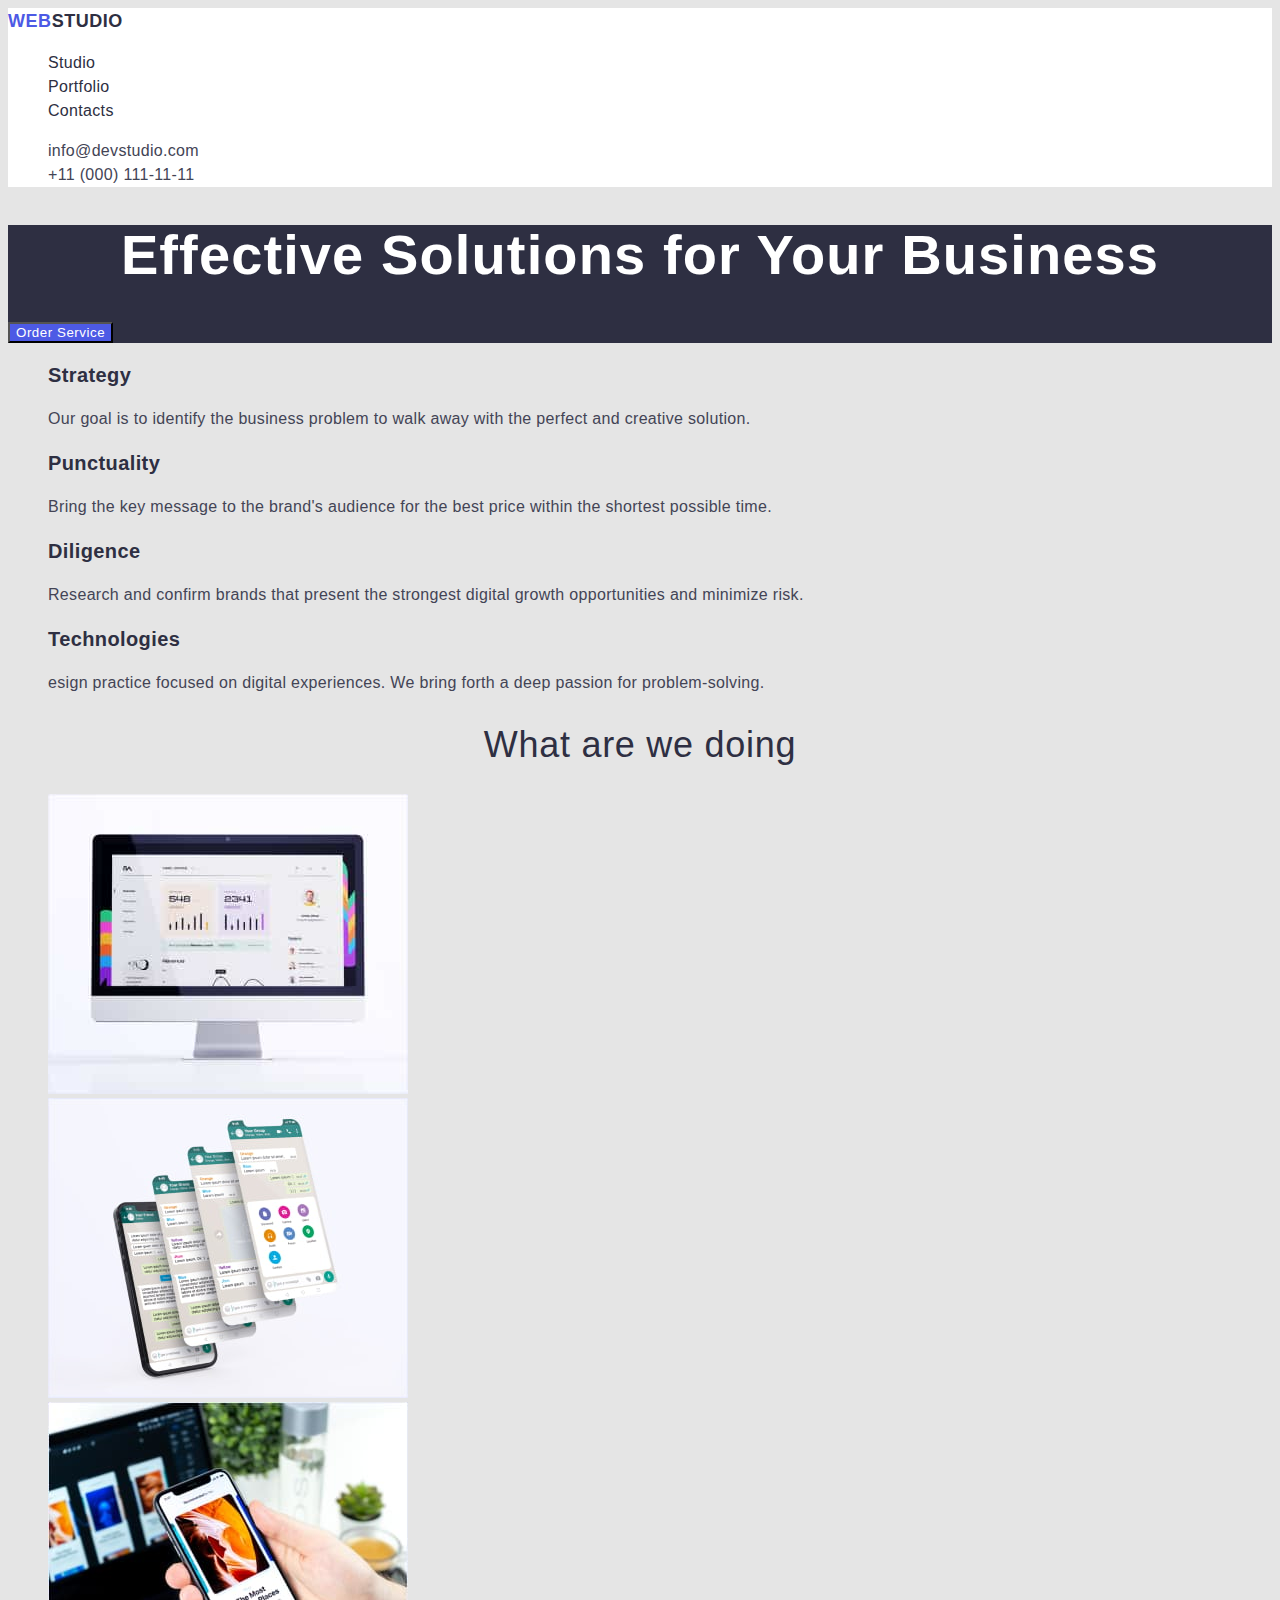
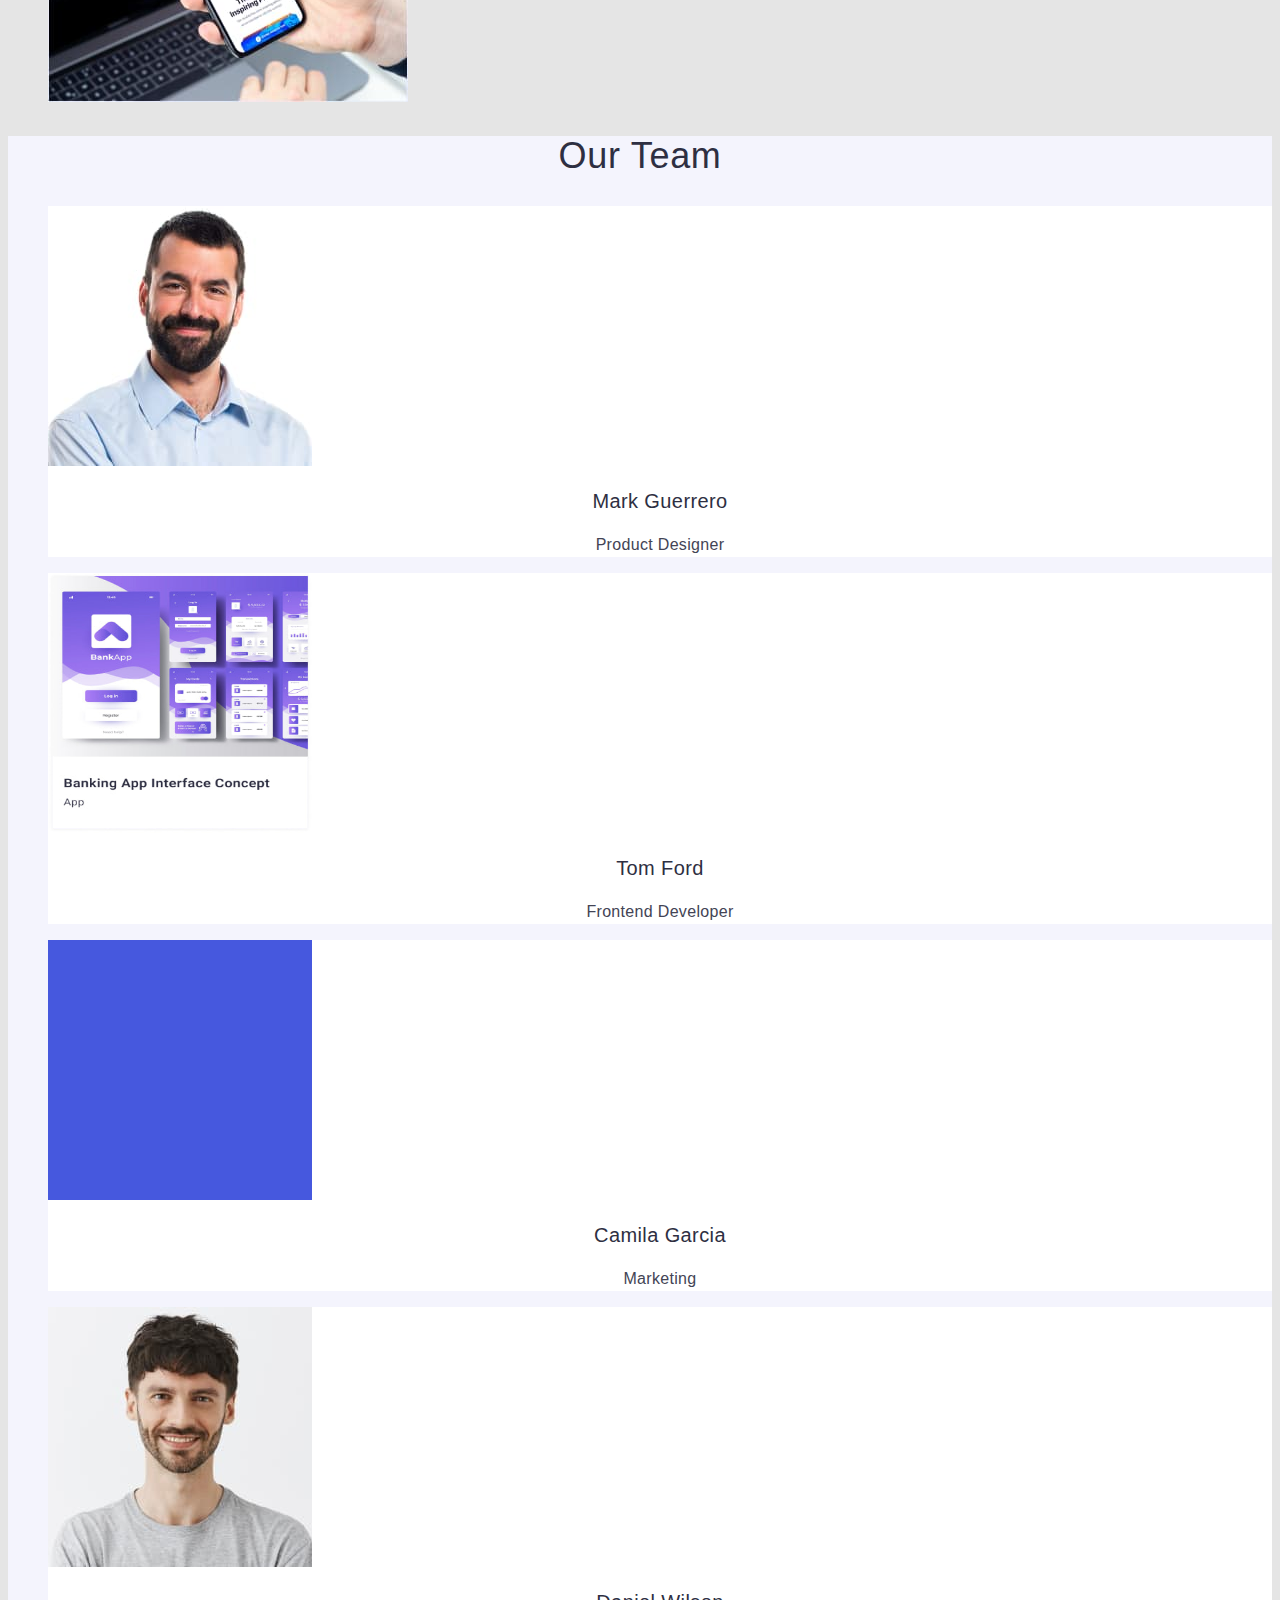
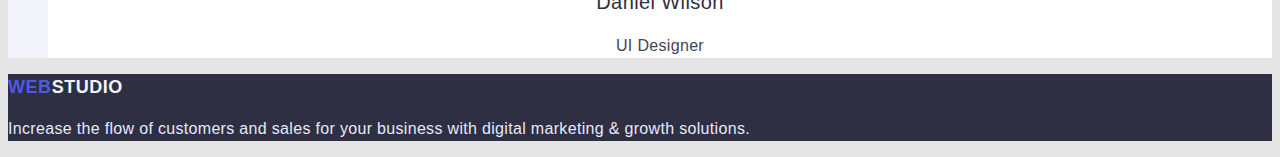
==== index.html @ fe62bb3b "index + css +smg" ====
<!DOCTYPE html>
<html lang="en">
  <head>
    <meta charset="UTF-8" />
    <meta http-equiv="X-UA-Compatible" content="IE=edge" />
    <meta name="viewport" content="width=device-width, initial-scale=1.0" />
    <title>WebStudio</title>
    <link rel="stylesheet" href="./css/styles.css" />
    <link rel="preconnect" href="https://fonts.googleapis.com" />
    <link rel="preconnect" href="https://fonts.gstatic.com" crossorigin />
    <link
      href="https: //fonts.googleapis.com/css2? family= Raleway:ital,wght@1,700 & display=swap"
      rel="stylesheet"/>
    <link rel="preconnect" href="https://fonts.googleapis.com" />
    <link rel="preconnect" href="https://fonts.gstatic.com" crossorigin />
    <link
      href="https: //fonts.googleapis.com/css2? родина= Roboto:wght@400;500;700;900 & display=swap"
      rel="stylesheet"/>
  </head>
  <body>
    <header class="header">
      <a href="./index.html" class="logo"><span class="web">Web</span>Studio</a>
      <nav class="nav">
        <ul>
          <li><a href="./index.html" class="nav-link">Studio</a></li>
          <li><a href="" class="nav-link">Portfolio</a></li>
          <li><a href="" class="nav-link">Contacts</a></li>
        </ul>
      </nav>
      <ul class="contacts">
        <li><a href="mailto:info@devstudio.com" class="contacts-link">info@devstudio.com</a></li>
        <li><a href="tel:+110001111111" class="contacts-link">+11 (000) 111-11-11</a></li>
      </ul>
    </header>
    <main>
      <section class="page">
        <h1 class="page-title">Effective Solutions for Your Business</h1>
        <button type="button" class="page-button">Order Service</button>
      </section>
      <sectionc class="advantages">
        <h2 hidden ></h2>
        <ul>
          <li>
            <h3 class="advantages-title">Strategy</h3>
            <p class="advantages-text">
              Our goal is to identify the business problem to walk away with the
              perfect and creative solution.
            </p>
          </li>
          <li>
            <h3 class="advantages-title">Punctuality</h3>
            <p class="advantages-text">
              Bring the key message to the brand's audience for the best price
              within the shortest possible time.
            </p>
          </li>
          <li>
            <h3 class="advantages-title">Diligence</h3>
            <p class="advantages-text">
              Research and confirm brands that present the strongest digital
              growth opportunities and minimize risk.
            </p>
          </li>
          <li>
            <h3 class="advantages-title">Technologies</h3>
            <p class="advantages-text">
              esign practice focused on digital experiences. We bring forth a
              deep passion for problem-solving.
            </p>
          </li>
        </ul>
      </section>
      <section>
        <h2 class="title">What are we doing</h2>
        <ul>
          <li>
            <img
              src="./img/rectangle71.jpg"
              alt="computer"
              width="360"
              height="300"
            />
          </li>
          <li>
            <img
              src="./img/rectangle71-1.jpg"
              alt="progran in phone"
              width="360"
              height="300"
            />
          </li>
          <li>
            <img
              src="./img/rectangle71-2.jpg"
              alt="phone"
              width="360"
              height="300"
            />
          </li>
        </ul>
      </section>
      <section class="team">
        <h2 class="team-title">Our Team</h2>
        <ul>
          <li class="team-item">
            <img
              src="./img/img.jpg"
              alt="Mark Guerrero"
              width="264"
              height="260"
            />
            <h3 class="team-name">Mark Guerrero</h3>
            <p class="portfolio-name">Product Designer</p>
          </li>
          <li class="team-item">
            <img
              src="./img/img1.jpg"
              alt="Frontend Developer"
              width="264"
              height="260"
            />
            <h3 class="team-name">Tom Ford</h3>
            <p class="portfolio-name">Frontend Developer</p>
          </li>
          <li class="team-item">
            <img
              src="./img/img2.jpg"
              alt="Camila Garcia"
              width="264"
              height="260"
            />
            <h3 class="team-name">Camila Garcia</h3>
            <p class="portfolio-name">Marketing</p>
          </li>
          <li class="team-item">
            <img
              src="./img/img3.jpg"
              alt="Daniel Wilson"
              width="264"
              height="260"
            />
            <h3 class="team-name">Daniel Wilson</h3>
            <p class="portfolio-name">UI Designer</p>
          </li>
        </ul>
      </section>
    </main>
    <footer class="footer">
      <a href="./index.html" class="logo-footer"><span class="web-footer">Web</span>Studio</a>
      <p class="footer-text">
        Increase the flow of customers and sales for your business with digital
        marketing & growth solutions.
      </p>
    </footer>
  </body>
</html>
---- css/styles.css ----
* {
  list-style: none;
  text-decoration: none;
}

:root {
  --primary-text-color: #434455;
  --contacts-text-color: #434455;
  --title--text-color: #2e2f42;
  --nav-text-color: #2e2f42;
  --logo-color: #2e2f42;
  --accent: #4d5ae5;
  --header-text-color: #fff;
  --primary-background-color: #e5e5e5;
  --team-background-color: #f4f4fd;
  --page-background-color: #2e2f42;
  --header-background-color: #fff;

  --primary-font-family: "Roboto", sans-serif;
  --primary-logo-font-family: "Raleway", sans-serif;
  --primary-font-size: 16px;
  --primary-line-height: 1.5;
  --primary-font-weight: 400;
  --primary-letter-spacing: 0.02em;
  --secondary-font-size: 20px;
  --secondary-line-height: 1.2;
  --secondary-font-weight: 500;
  --h1-font-size: 56px;
  --h1-font-weight: 800;
  --h1-line-height: 1.07;
  --h1-letter-spacing: 0.02em;
  --logo-font-size: 18px;
  --logo-font-weight: 800;
}

body {
  background-color: var(--primary-background-color);
}

/* HEADER */

.header {
  background-color: var(--header-background-color);
  /* width: 1440px;
 height: 72px; */
}

/* logo */

.logo{
  color: var(--logo-color);

  font-family: var(--primary-logo-font-family);
  font-weight: var(--logo-font-weight);
  font-size: var(--logo-font-size);
  line-height: var(--primary-line-height);
  display: flex;
  align-items: center;
  letter-spacing: 0.03em;
  text-transform: uppercase;
}

.web {
  color: var(--accent);
}

.logo:hover,
.logo:focus,
.nav-link:hover,
.nav-link:focus,
.contacts-link:hover,
.contacts-link:focus {
  color: var(--accent);
}

.logo:hover,
.logo:focus,
.nav-link:hover,
.nav-link:focus,
.contacts-link:hover,
.contacts-link:focus {
  background-color: var(--accent);
}
/* nav */

.nav .nav-link,
.nav-link:hover,
.nav-link:focus {
  color: var(--nav-text-color);

  font-family: var(--primary-font-family);
  font-weight: var(--secondary-font-weight);
  font-size: var(--primary-font-size);
  line-height: var(--primary-line-height);
  letter-spacing: var(--primary-letter-spacing);
}

/* contacts */

.contacts .contacts-link,
.contacts-link:hover,
.contacts-link:focus {
  color: var(--contacts-text-color);

  font-family: var(--primary-font-family);
  font-weight: var(--primary-font-weight);
  font-size: var(--primary-font-size);
  line-height: var(--primary-line-height);
  letter-spacing: var(--primary-letter-spacing);
}

/* MAIN */

/* page */

.page {
  background-color: var(--page-background-color);
}

.page-title {
  color: var(--header-text-color);
  font-family: var(--primary-font-family);
  font-weight: var(--h1-font-weight);
  font-size: var(--h1-font-size);
  line-height: var(--h1-line-height);
  letter-spacing: var(--h1-letter-spacing);
  text-align: center;
}

/* button */

.page-button {
  background-color: var(--accent);
  color: #fff;

  font-family: var(--primary-font-family);
  font-weight: var(--secondary-font-weight);
  display: flex;
  align-items: center;
  letter-spacing: 0.04em;
  cursor: pointer;
}

.page-button:hover,
.page-button:focus {
  background-color: #404bbf;
}

/* advantages */

.advantages-title {
  color: var(--title--text-color);

  font-family: var(--primary-font-family);
  font-weight: 600;
  font-size: var(--secondary-font-size);
  line-height: var(--secondary-line-height);
  letter-spacing: var(--primary-letter-spacing);
}

.advantages-text {
  color: var(--primary-text-color);

  font-family: var(--primary-font-family);
  font-weight: var(--primary-font-weight);
  font-size: var(--primary-font-size);
  line-height: var(--primary-line-height);
  letter-spacing: var(--primary-letter-spacing);
}

.title,
.team-title {
  color: var(--title--text-color);

  font-family: var(--primary-font-family);
  font-weight: var(--secondary-font-weight);
  font-size: 36px;
  line-height: 1.1;
  text-align: center;
  letter-spacing: 0.02em;
}

/* team*/

.team{
  background-color: var(--team-background-color);
}

.team-item {
  background-color: #fff;
}

.team-name{
  color: var(--title--text-color);
  

  font-family: var(--primary-font-family);
  font-weight: var(--secondary-font-weight);
  font-size: 20px;
  list-style: 1.2;
  letter-spacing: 0.02em;
  text-align: center;
}

.portfolio-name{
   color: var(--primary-text-color);

  font-family: var(--primary-font-family);
  font-weight: var(--primary-font-weight);
  font-size: var(--primary-font-size);
  line-height: var(--primary-line-height);
  letter-spacing: var(--primary-letter-spacing);
  text-align: center;
}

/* FOOTER */

.footer{
  background-color: var( --page-background-color);
}

.logo-footer,
.logo-footer:hover,
.logo-footer:focus {
  color: #f4f4fd;

  font-family: var(--primary-logo-font-family);
  font-weight: var(--logo-font-weight);
  font-size: var(--logo-font-size);
  line-height: var(--primary-line-height);
  display: flex;
  align-items: center;
  letter-spacing: 0.03em;
  text-transform: uppercase;
}

.web-footer {
  color: var(--accent);
}

.footer-text{
  color: #E7E9FC;

  font-family: var(--primary-font-family);
  font-weight: var(--primary-font-weight);
  font-size: var(--primary-font-size);
  line-height: var(--primary-line-height);
  letter-spacing: var(--primary-letter-spacing);
}
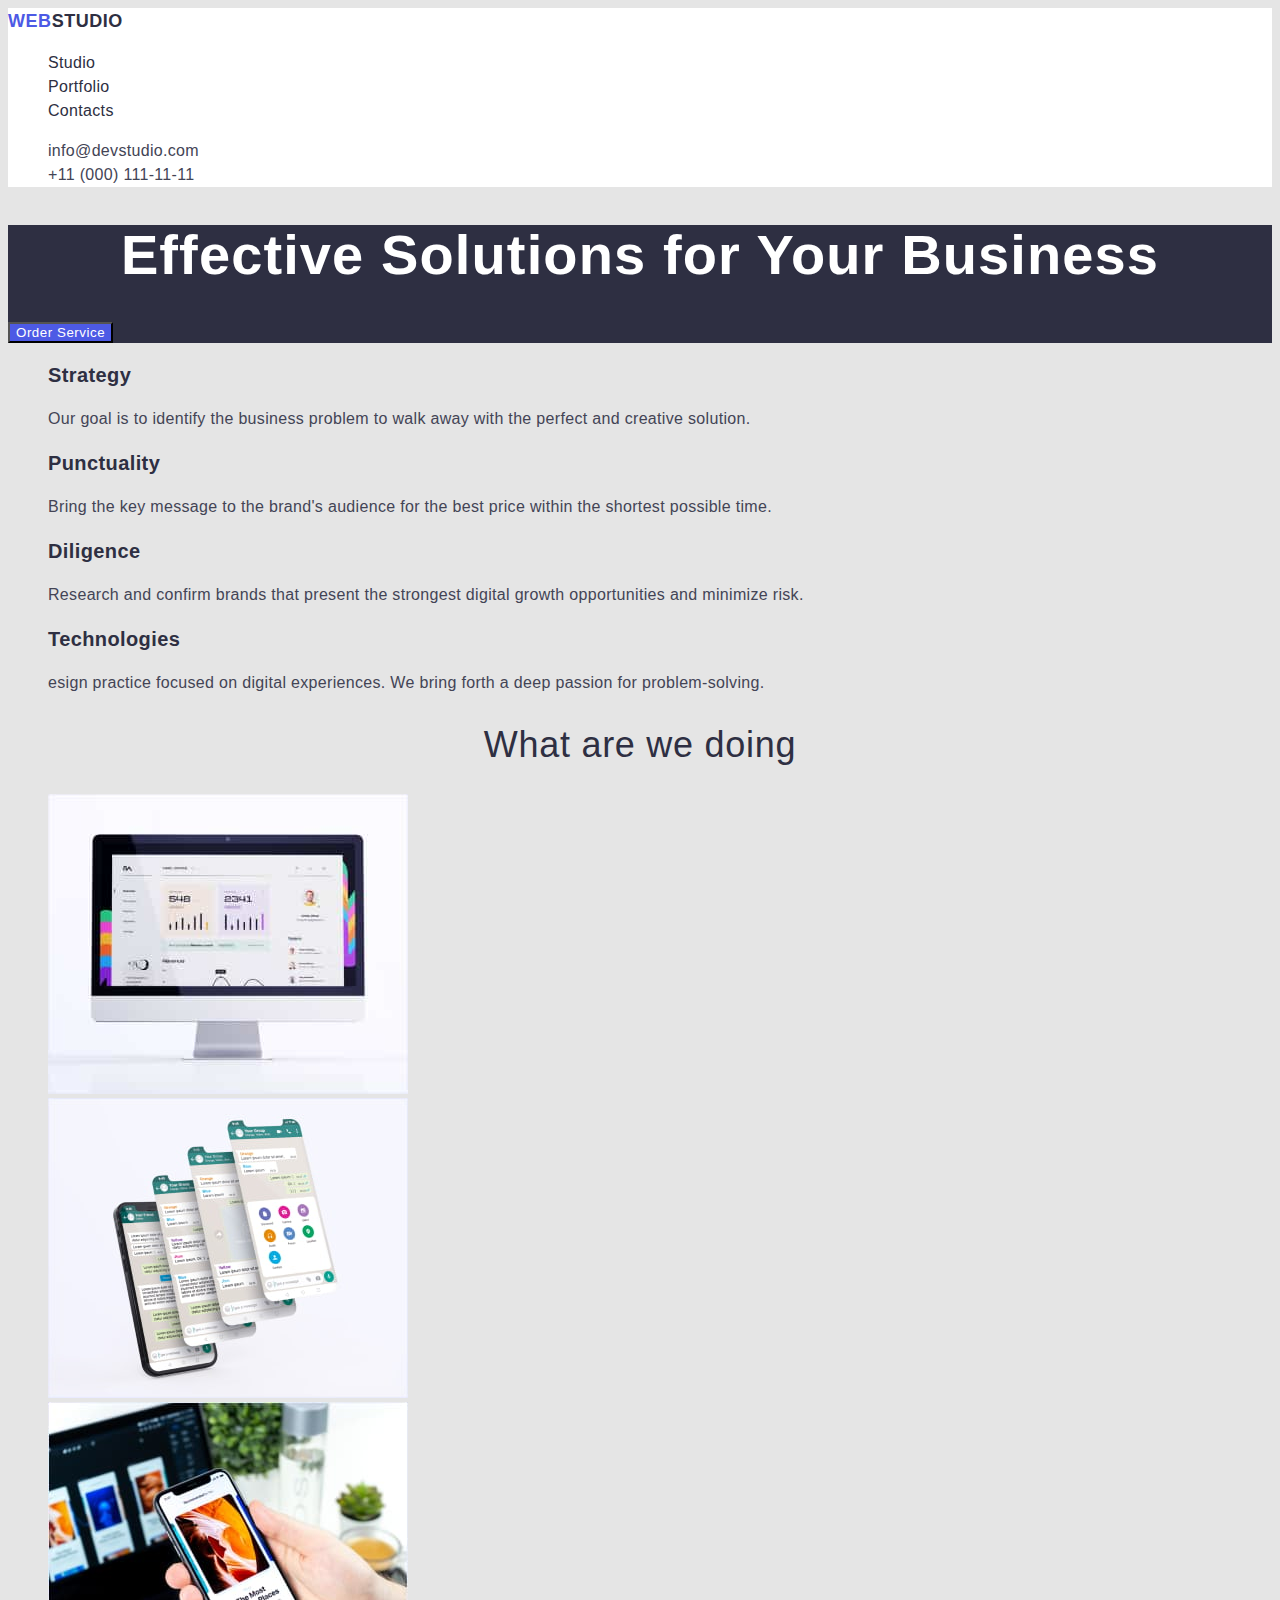
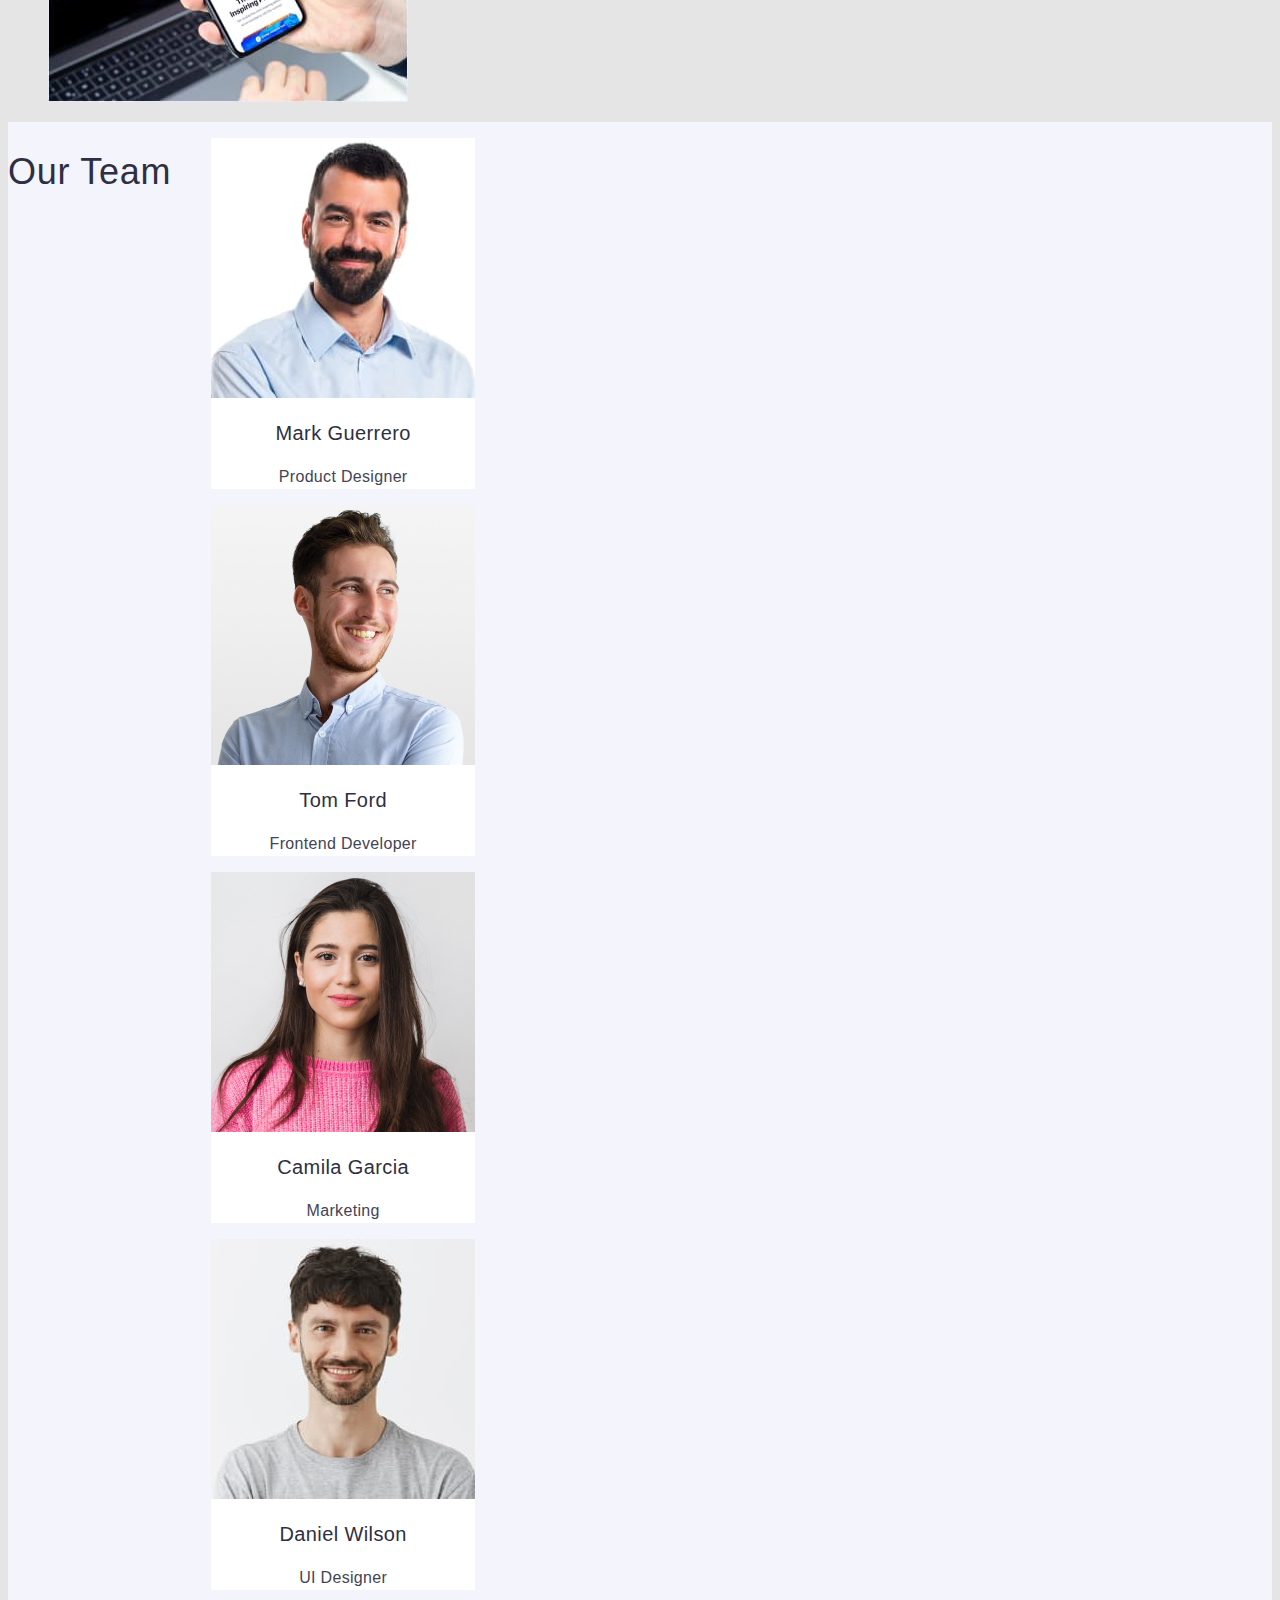
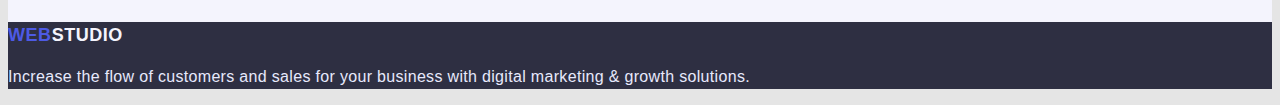
==== commit d84888fc: "appdate" ====
--- a/index.html
+++ b/index.html
@@ -114,7 +114,7 @@
           </li>
           <li class="team-item">
             <img
-              src="./img/img1.jpg"
+              src="./img/img11.png"
               alt="Frontend Developer"
               width="264"
               height="260"
@@ -124,7 +124,7 @@
           </li>
           <li class="team-item">
             <img
-              src="./img/img2.jpg"
+              src="./img/img22.png"
               alt="Camila Garcia"
               width="264"
               height="260"
--- a/css/styles.css
+++ b/css/styles.css
@@ -64,53 +64,43 @@
   color: var(--accent);
 }
 
+/* nav */
+
+.nav .nav-link
+ {
+  color: var(--nav-text-color);
+
+  font-family: var(--primary-font-family);
+  font-weight: var(--secondary-font-weight);
+  font-size: var(--primary-font-size);
+  line-height: var(--primary-line-height);
+  letter-spacing: var(--primary-letter-spacing);
+}
+
+
+/* contacts */
+
+.contacts .contacts-link {
+  color: var(--contacts-text-color);
+
+  font-family: var(--primary-font-family);
+  font-weight: var(--primary-font-weight);
+  font-size: var(--primary-font-size);
+  line-height: var(--primary-line-height);
+  letter-spacing: var(--primary-letter-spacing);
+}
 .logo:hover,
 .logo:focus,
 .nav-link:hover,
 .nav-link:focus,
 .contacts-link:hover,
 .contacts-link:focus {
-  color: var(--accent);
-}
-
-.logo:hover,
-.logo:focus,
-.nav-link:hover,
-.nav-link:focus,
-.contacts-link:hover,
-.contacts-link:focus {
-  background-color: var(--accent);
-}
-/* nav */
-
-.nav .nav-link,
-.nav-link:hover,
-.nav-link:focus {
-  color: var(--nav-text-color);
-
-  font-family: var(--primary-font-family);
-  font-weight: var(--secondary-font-weight);
-  font-size: var(--primary-font-size);
-  line-height: var(--primary-line-height);
-  letter-spacing: var(--primary-letter-spacing);
-}
-
-/* contacts */
-
-.contacts .contacts-link,
-.contacts-link:hover,
-.contacts-link:focus {
-  color: var(--contacts-text-color);
-
-  font-family: var(--primary-font-family);
-  font-weight: var(--primary-font-weight);
-  font-size: var(--primary-font-size);
-  line-height: var(--primary-line-height);
-  letter-spacing: var(--primary-letter-spacing);
-}
-
+ color: var(--accent);
+}
 /* MAIN */
-
+ul{
+  margin-left: 0px;
+}
 /* page */
 
 .page {
@@ -129,24 +119,48 @@
 
 /* button */
 
+.buttons{
+  background-color: #fff;
+}
+
+
+.page-buttons {
+  background-color: #E7E9FC;
+  color: var(--accent);
+
+  font-family: var(--primary-font-family);
+  font-weight: var(--secondary-font-weight);
+  letter-spacing: 0.04em;
+  cursor: pointer;
+}
+
+.page-buttons:hover,
+.page-buttons:focus {
+  background-color: var(--accent);
+  color: rgb(255, 255, 255);
+}
+
+
 .page-button {
   background-color: var(--accent);
   color: #fff;
 
   font-family: var(--primary-font-family);
   font-weight: var(--secondary-font-weight);
-  display: flex;
-  align-items: center;
   letter-spacing: 0.04em;
   cursor: pointer;
 }
 
 .page-button:hover,
 .page-button:focus {
-  background-color: #404bbf;
+  background-color: var(--accent);
 }
 
 /* advantages */
+
+.icons{
+ display: flex;
+}
 
 .advantages-title {
   color: var(--title--text-color);
@@ -169,7 +183,8 @@
 }
 
 .title,
-.team-title {
+.team-title
+ {
   color: var(--title--text-color);
 
   font-family: var(--primary-font-family);
@@ -182,15 +197,20 @@
 
 /* team*/
 
+
+
 .team{
   background-color: var(--team-background-color);
-}
-
-.team-item {
+  display: flex;
+}
+
+.team-item,
+.item {
   background-color: #fff;
 }
 
-.team-name{
+.team-name,
+.icons-title{
   color: var(--title--text-color);
   
 
@@ -202,7 +222,8 @@
   text-align: center;
 }
 
-.portfolio-name{
+.portfolio-name,
+.description{
    color: var(--primary-text-color);
 
   font-family: var(--primary-font-family);
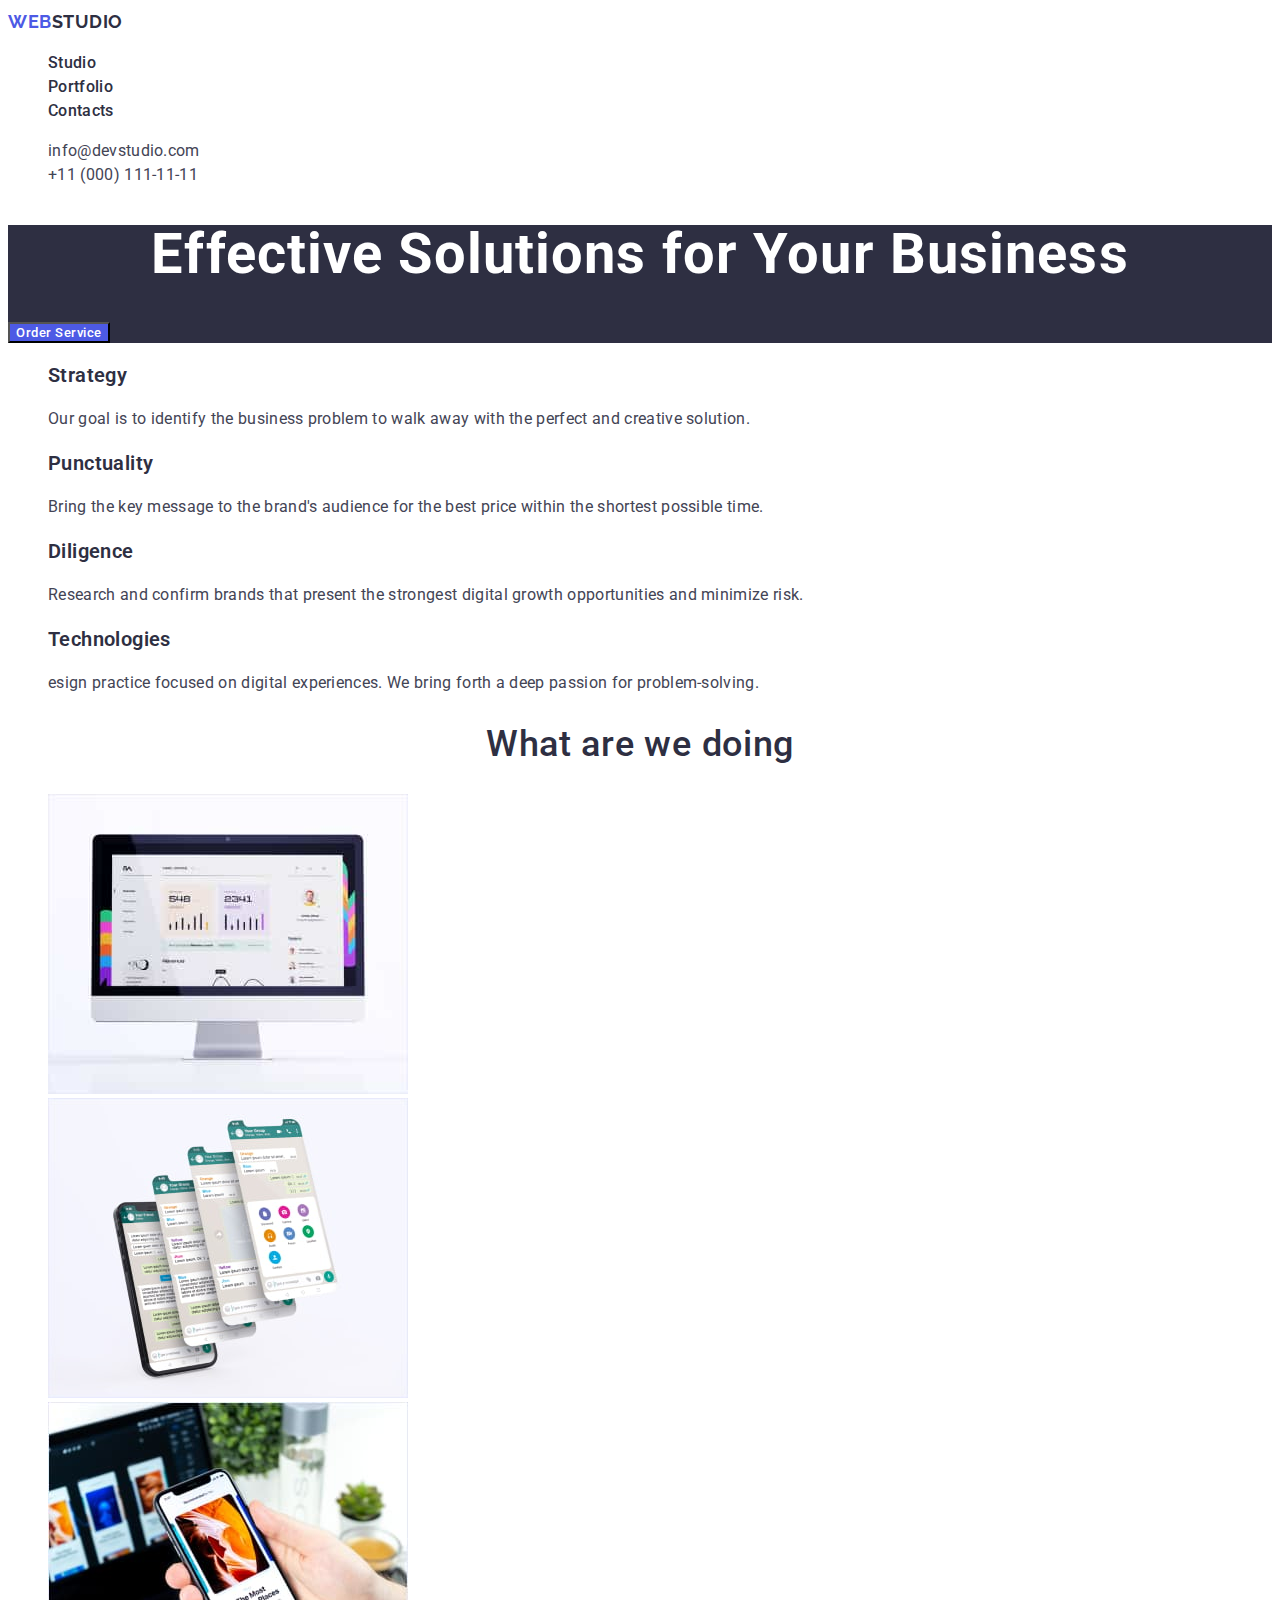
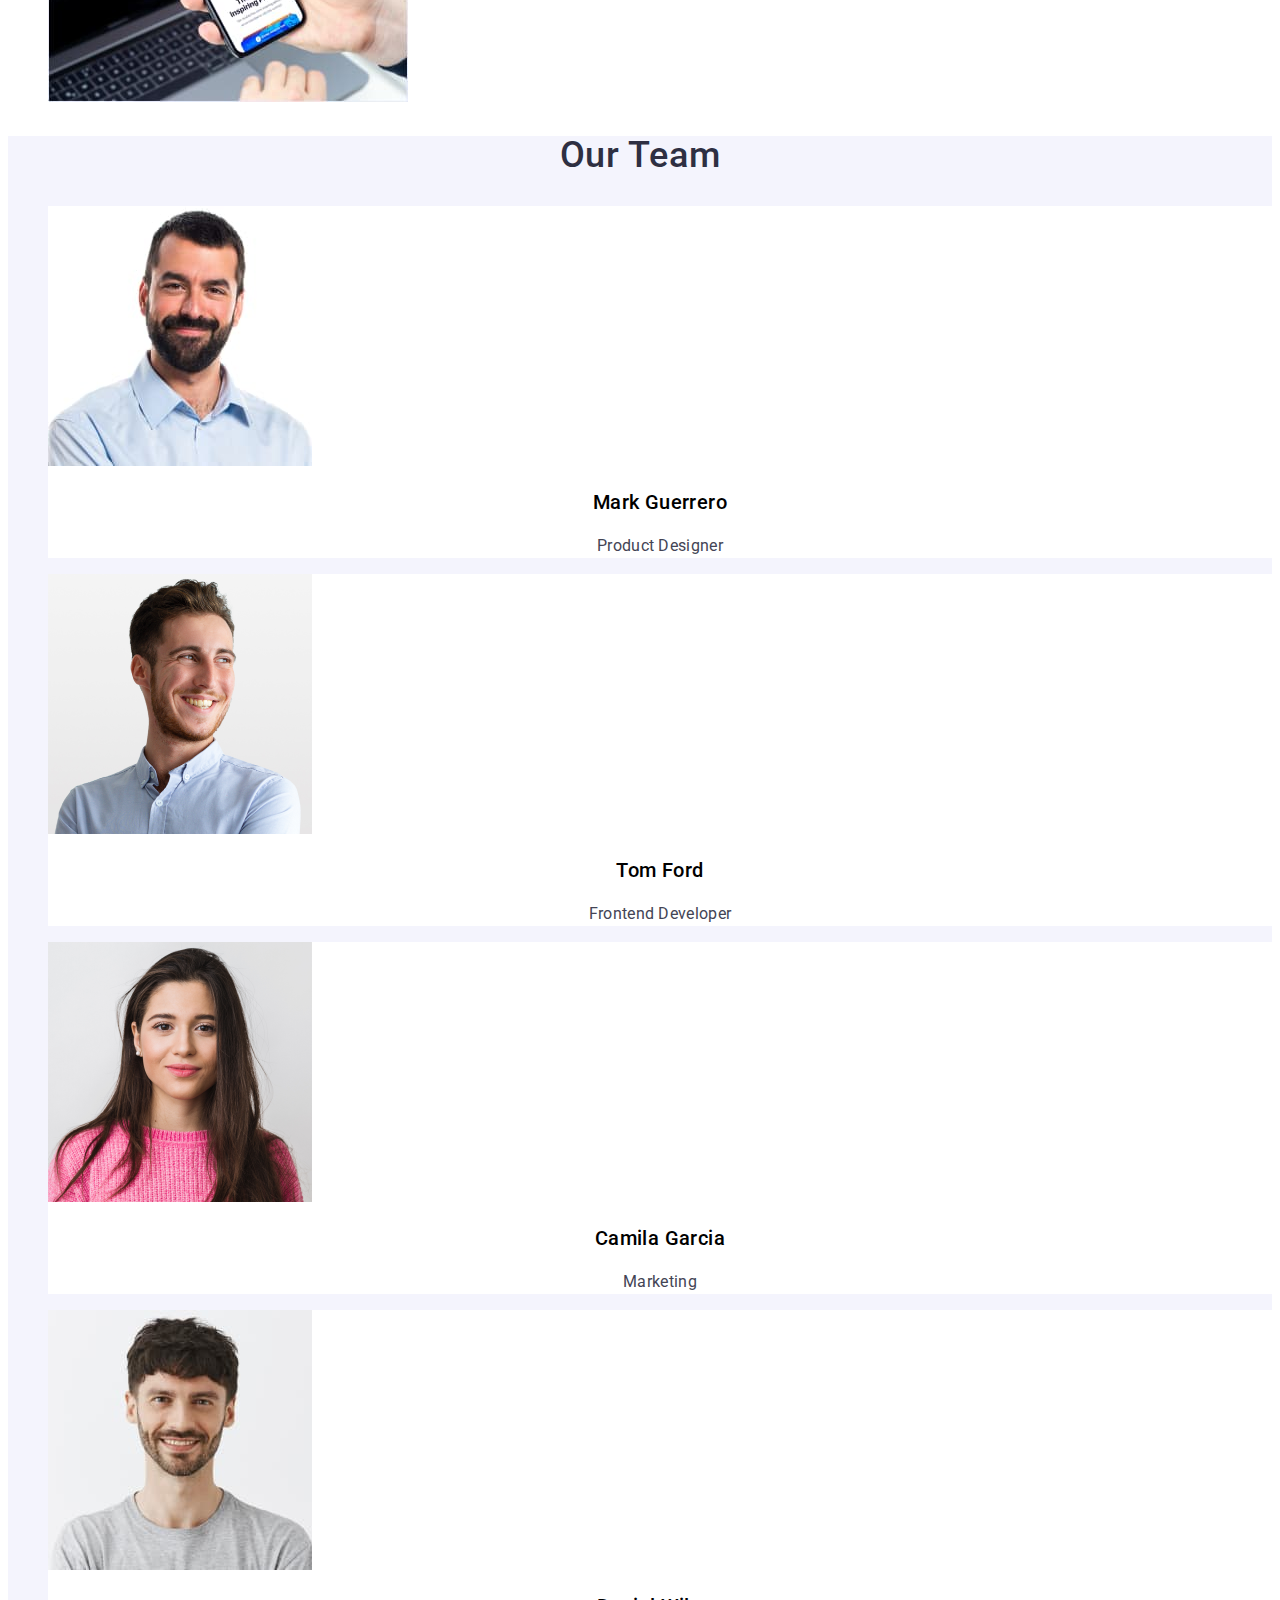
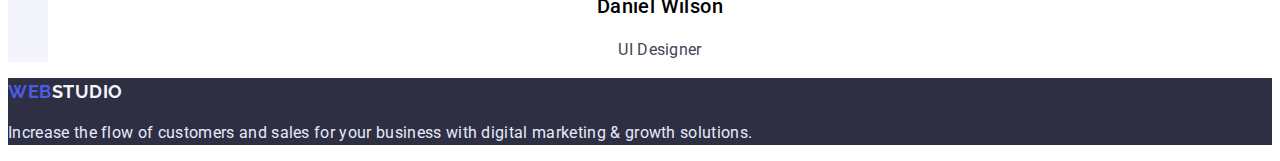
==== commit 8b107873: "доданий шрифт та виправлені помилки" ====
--- a/index.html
+++ b/index.html
@@ -5,17 +5,10 @@
     <meta http-equiv="X-UA-Compatible" content="IE=edge" />
     <meta name="viewport" content="width=device-width, initial-scale=1.0" />
     <title>WebStudio</title>
+    <link rel="preconnect" href="https://fonts.googleapis.com">
+    <link rel="preconnect" href="https://fonts.gstatic.com" crossorigin>
+    <link href="https://fonts.googleapis.com/css2?family=Raleway:wght@700&family=Roboto:wght@400;500;700;900&display=swap" rel="stylesheet">
     <link rel="stylesheet" href="./css/styles.css" />
-    <link rel="preconnect" href="https://fonts.googleapis.com" />
-    <link rel="preconnect" href="https://fonts.gstatic.com" crossorigin />
-    <link
-      href="https: //fonts.googleapis.com/css2? family= Raleway:ital,wght@1,700 & display=swap"
-      rel="stylesheet"/>
-    <link rel="preconnect" href="https://fonts.googleapis.com" />
-    <link rel="preconnect" href="https://fonts.gstatic.com" crossorigin />
-    <link
-      href="https: //fonts.googleapis.com/css2? родина= Roboto:wght@400;500;700;900 & display=swap"
-      rel="stylesheet"/>
   </head>
   <body>
     <header class="header">
@@ -23,7 +16,7 @@
       <nav class="nav">
         <ul>
           <li><a href="./index.html" class="nav-link">Studio</a></li>
-          <li><a href="" class="nav-link">Portfolio</a></li>
+          <li><a href="./portfolio.html" class="nav-link">Portfolio</a></li>
           <li><a href="" class="nav-link">Contacts</a></li>
         </ul>
       </nav>
--- a/css/styles.css
+++ b/css/styles.css
@@ -1,3 +1,4 @@
+
 * {
   list-style: none;
   text-decoration: none;
@@ -10,7 +11,6 @@
   --nav-text-color: #2e2f42;
   --logo-color: #2e2f42;
   --accent: #4d5ae5;
-  --header-text-color: #fff;
   --primary-background-color: #e5e5e5;
   --team-background-color: #f4f4fd;
   --page-background-color: #2e2f42;
@@ -26,28 +26,22 @@
   --secondary-line-height: 1.2;
   --secondary-font-weight: 500;
   --h1-font-size: 56px;
-  --h1-font-weight: 800;
+  --h1-font-weight: 700;
   --h1-line-height: 1.07;
   --h1-letter-spacing: 0.02em;
   --logo-font-size: 18px;
-  --logo-font-weight: 800;
+  --logo-font-weight: 700;
 }
 
 body {
-  background-color: var(--primary-background-color);
+  background-color: white;
 }
 
 /* HEADER */
 
-.header {
-  background-color: var(--header-background-color);
-  /* width: 1440px;
- height: 72px; */
-}
-
 /* logo */
 
-.logo{
+.logo {
   color: var(--logo-color);
 
   font-family: var(--primary-logo-font-family);
@@ -66,8 +60,7 @@
 
 /* nav */
 
-.nav .nav-link
- {
+.nav .nav-link {
   color: var(--nav-text-color);
 
   font-family: var(--primary-font-family);
@@ -76,7 +69,6 @@
   line-height: var(--primary-line-height);
   letter-spacing: var(--primary-letter-spacing);
 }
-
 
 /* contacts */
 
@@ -95,12 +87,10 @@
 .nav-link:focus,
 .contacts-link:hover,
 .contacts-link:focus {
- color: var(--accent);
+  color: var(--accent);
 }
 /* MAIN */
-ul{
-  margin-left: 0px;
-}
+
 /* page */
 
 .page {
@@ -108,7 +98,7 @@
 }
 
 .page-title {
-  color: var(--header-text-color);
+  color: white;
   font-family: var(--primary-font-family);
   font-weight: var(--h1-font-weight);
   font-size: var(--h1-font-size);
@@ -119,13 +109,8 @@
 
 /* button */
 
-.buttons{
-  background-color: #fff;
-}
-
-
 .page-buttons {
-  background-color: #E7E9FC;
+  background-color: #e7e9fc;
   color: var(--accent);
 
   font-family: var(--primary-font-family);
@@ -140,10 +125,9 @@
   color: rgb(255, 255, 255);
 }
 
-
 .page-button {
   background-color: var(--accent);
-  color: #fff;
+  color: rgb(255, 255, 255);
 
   font-family: var(--primary-font-family);
   font-weight: var(--secondary-font-weight);
@@ -153,14 +137,10 @@
 
 .page-button:hover,
 .page-button:focus {
-  background-color: var(--accent);
+  background-color: #404bbf;
 }
 
 /* advantages */
-
-.icons{
- display: flex;
-}
 
 .advantages-title {
   color: var(--title--text-color);
@@ -183,8 +163,7 @@
 }
 
 .title,
-.team-title
- {
+.team-title {
   color: var(--title--text-color);
 
   font-family: var(--primary-font-family);
@@ -197,23 +176,16 @@
 
 /* team*/
 
-
-
-.team{
+.team {
   background-color: var(--team-background-color);
-  display: flex;
-}
-
-.team-item,
-.item {
+}
+
+.team-item {
   background-color: #fff;
 }
 
 .team-name,
-.icons-title{
-  color: var(--title--text-color);
-  
-
+.icons-title {
   font-family: var(--primary-font-family);
   font-weight: var(--secondary-font-weight);
   font-size: 20px;
@@ -223,8 +195,8 @@
 }
 
 .portfolio-name,
-.description{
-   color: var(--primary-text-color);
+.description {
+  color: var(--primary-text-color);
 
   font-family: var(--primary-font-family);
   font-weight: var(--primary-font-weight);
@@ -236,13 +208,15 @@
 
 /* FOOTER */
 
-.footer{
-  background-color: var( --page-background-color);
-}
-
-.logo-footer,
-.logo-footer:hover,
-.logo-footer:focus {
+.footer {
+  background-color: var(--page-background-color);
+}
+
+.web-footer {
+  color: var(--accent);
+}
+
+.logo-footer {
   color: #f4f4fd;
 
   font-family: var(--primary-logo-font-family);
@@ -255,16 +229,17 @@
   text-transform: uppercase;
 }
 
-.web-footer {
-  color: var(--accent);
-}
-
-.footer-text{
-  color: #E7E9FC;
-
-  font-family: var(--primary-font-family);
-  font-weight: var(--primary-font-weight);
-  font-size: var(--primary-font-size);
-  line-height: var(--primary-line-height);
-  letter-spacing: var(--primary-letter-spacing);
-}+.logo-footer:hover,
+.logo-footer:focus {
+  color: var(--accent);
+}
+
+.footer-text {
+  color: #e7e9fc;
+
+  font-family: var(--primary-font-family);
+  font-weight: var(--primary-font-weight);
+  font-size: var(--primary-font-size);
+  line-height: var(--primary-line-height);
+  letter-spacing: var(--primary-letter-spacing);
+}
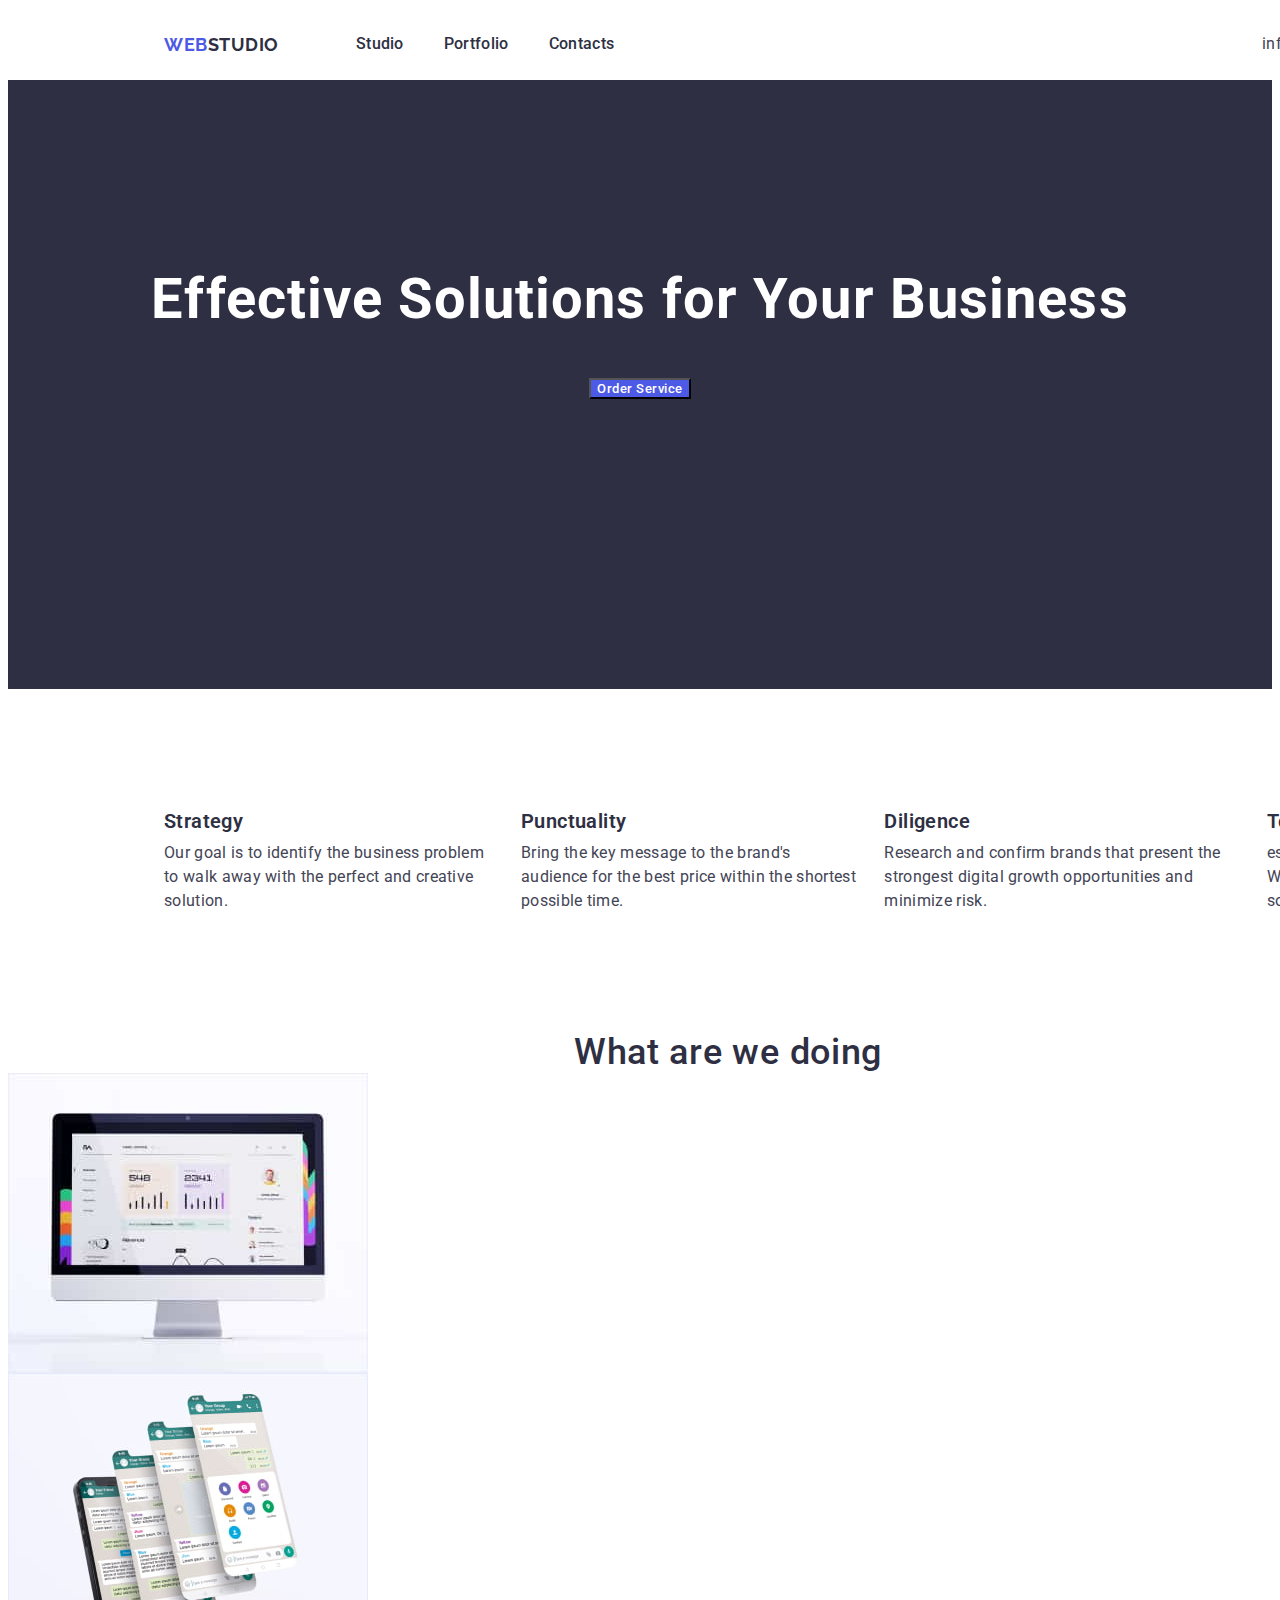
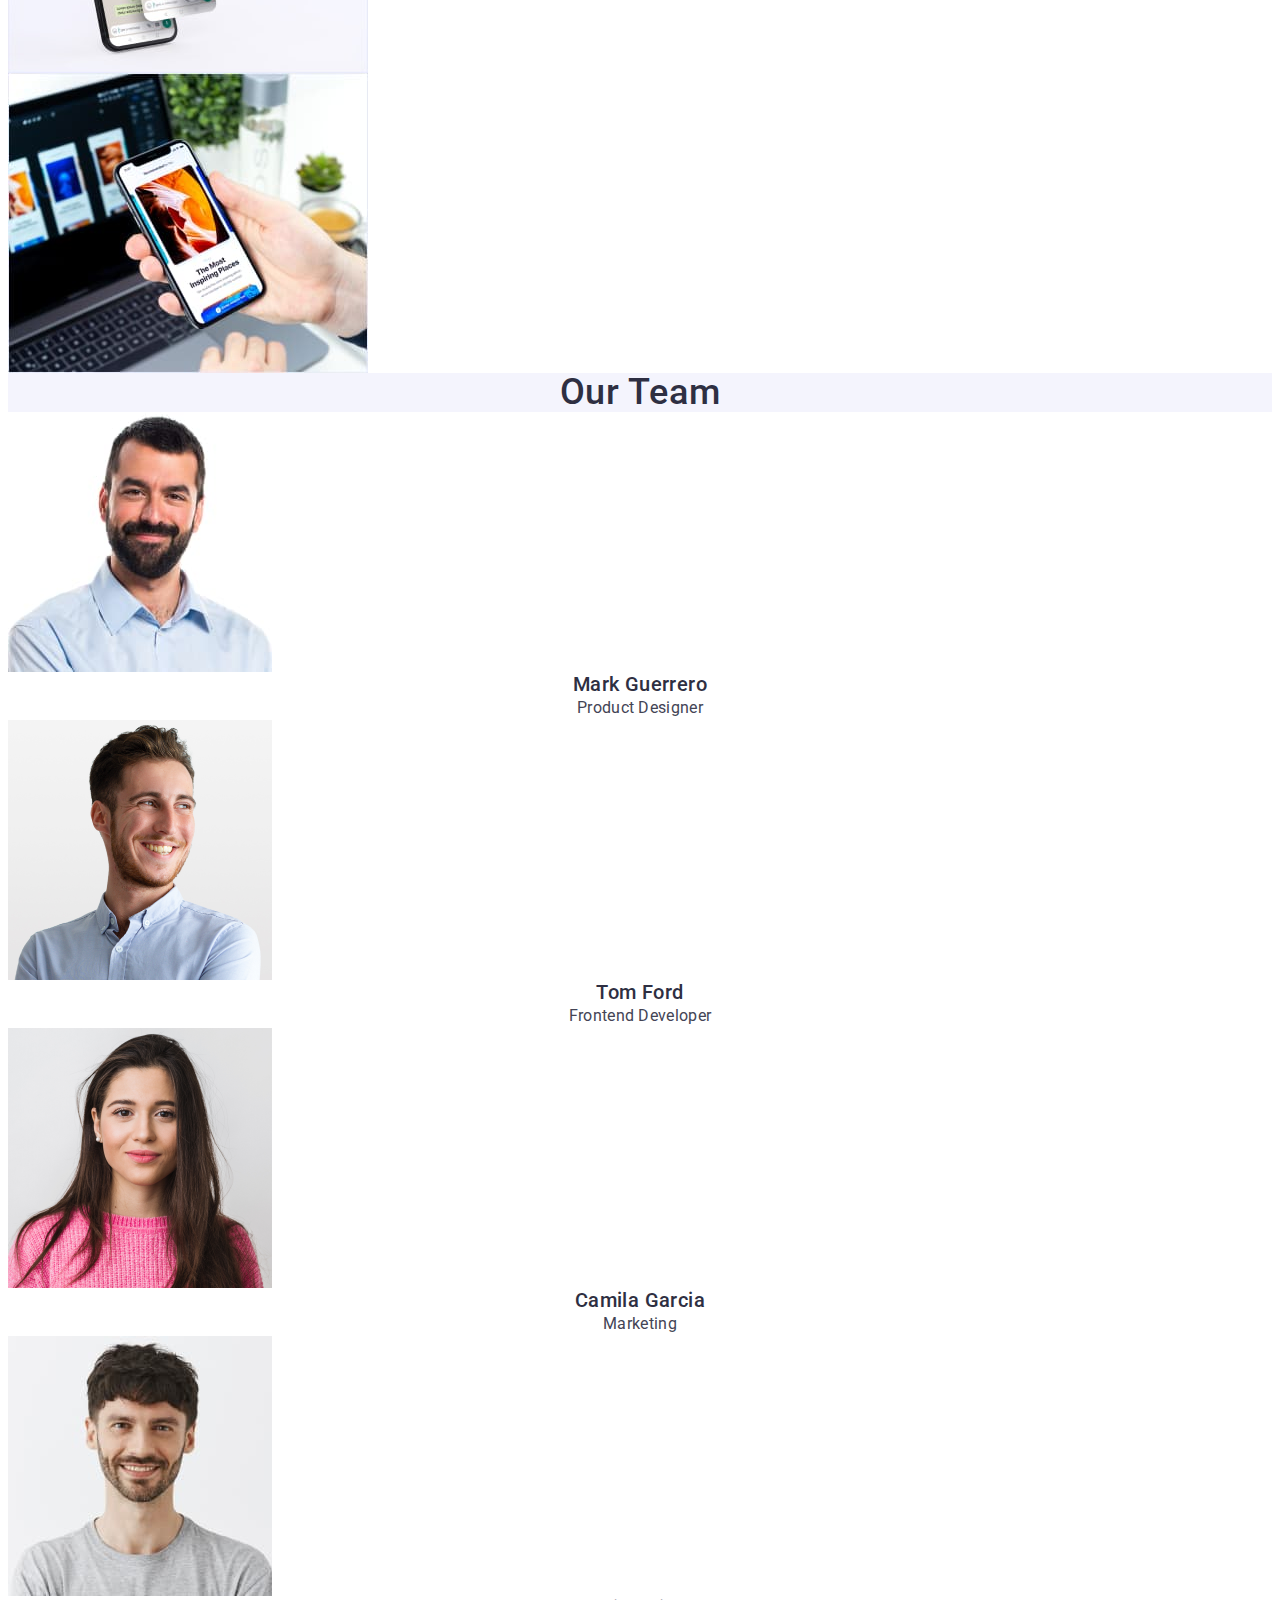
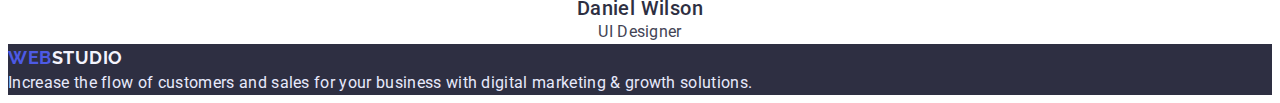
==== commit 48a268ff: "+" ====
--- a/index.html
+++ b/index.html
@@ -8,22 +8,26 @@
     <link rel="preconnect" href="https://fonts.googleapis.com">
     <link rel="preconnect" href="https://fonts.gstatic.com" crossorigin>
     <link href="https://fonts.googleapis.com/css2?family=Raleway:wght@700&family=Roboto:wght@400;500;700;900&display=swap" rel="stylesheet">
+    <link rel="stylesheet" href="https://cdnjs.cloudflare.com/ajax/libs/modern-normalize/1.1.0/modern-normalize.min.css" integrity="sha512-wpPYUAdjBVSE4KJnH1VR1HeZfpl1ub8YT/NKx4PuQ5NmX2tKuGu6U/JRp5y+Y8XG2tV+wKQpNHVUX03MfMFn9Q==" crossorigin="anonymous" referrerpolicy="no-referrer" />
     <link rel="stylesheet" href="./css/styles.css" />
   </head>
   <body>
     <header class="header">
-      <a href="./index.html" class="logo"><span class="web">Web</span>Studio</a>
+      <div class="conteiner header-conteiner">
+        <a href="./index.html" class="logo-header"><span class="header-web">Web</span>Studio</a>
       <nav class="nav">
-        <ul>
-          <li><a href="./index.html" class="nav-link">Studio</a></li>
-          <li><a href="./portfolio.html" class="nav-link">Portfolio</a></li>
-          <li><a href="" class="nav-link">Contacts</a></li>
+        <ul class="nav-list">
+          <li class="nav-item"><a href="./index.html" class="nav-link">Studio</a></li>
+          <li class="nav-item"><a href="./portfolio.html" class="nav-link">Portfolio</a></li>
+          <li class="nav-item"><a href="" class="nav-link">Contacts</a></li>
         </ul>
       </nav>
       <ul class="contacts">
         <li><a href="mailto:info@devstudio.com" class="contacts-link">info@devstudio.com</a></li>
         <li><a href="tel:+110001111111" class="contacts-link">+11 (000) 111-11-11</a></li>
       </ul>
+      </div>
+      
     </header>
     <main>
       <section class="page">
@@ -31,8 +35,9 @@
         <button type="button" class="page-button">Order Service</button>
       </section>
       <sectionc class="advantages">
-        <h2 hidden ></h2>
-        <ul>
+        <div class="conteiner advantages-conteiner">
+          <h2 hidden ></h2>
+        <ul class="advantages-list">
           <li>
             <h3 class="advantages-title">Strategy</h3>
             <p class="advantages-text">
@@ -62,9 +67,12 @@
             </p>
           </li>
         </ul>
+        </div>
+        
       </section>
       <section>
-        <h2 class="title">What are we doing</h2>
+        <div class="container">
+          <h2 class="title">What are we doing</h2>
         <ul>
           <li>
             <img
@@ -91,6 +99,8 @@
             />
           </li>
         </ul>
+        </div>
+       
       </section>
       <section class="team">
         <h2 class="team-title">Our Team</h2>
--- a/css/styles.css
+++ b/css/styles.css
@@ -1,3 +1,39 @@
+/* ========================GENERAL=============================== */a {
+  text-decoration: none;
+  color: inherit;
+}
+
+p,
+h1,
+h2,
+h3,
+h4,
+h5,
+h6 {
+  margin: 0;
+}
+
+button {
+  cursor: pointer;
+}
+
+ul,
+ol {
+  list-style: none;
+  margin: 0;
+  padding: 0;
+}
+
+img {
+  display: block;
+  max-width: 100%;
+  height: auto;
+}
+
+.container {
+  width: 1440px;
+  margin: 0 auto;
+}
 
 * {
   list-style: none;
@@ -37,30 +73,54 @@
   background-color: white;
 }
 
+.conteiner{
+  width: 1440px;
+  margin: 0 auto;
+  margin-left: 156px;
+  margin-right: 156px;
+}
+/* ========================GENERAL=============================== */
 /* HEADER */
 
+.header-conteiner{
+  display: flex;
+  align-items: center;
+}
+
 /* logo */
 
-.logo {
+.logo-header {
+  margin-right: 77px;
   color: var(--logo-color);
 
   font-family: var(--primary-logo-font-family);
   font-weight: var(--logo-font-weight);
   font-size: var(--logo-font-size);
   line-height: var(--primary-line-height);
-  display: flex;
   align-items: center;
   letter-spacing: 0.03em;
   text-transform: uppercase;
 }
 
-.web {
+.header-web {
   color: var(--accent);
 }
 
 /* nav */
-
-.nav .nav-link {
+.nav{
+  
+}
+
+.nav-list {
+  display: flex;
+}
+.nav-item:not(:last-child){
+  margin-right: 40px;
+}
+.nav .nav-link {  
+  display: block;
+  padding-bottom: 24px;
+  padding-top: 24px;
   color: var(--nav-text-color);
 
   font-family: var(--primary-font-family);
@@ -71,6 +131,12 @@
 }
 
 /* contacts */
+.contacts{
+  display: flex;
+  gap: 40px;
+  margin-left: auto;
+
+}
 
 .contacts .contacts-link {
   color: var(--contacts-text-color);
@@ -81,6 +147,7 @@
   line-height: var(--primary-line-height);
   letter-spacing: var(--primary-letter-spacing);
 }
+
 .logo:hover,
 .logo:focus,
 .nav-link:hover,
@@ -94,17 +161,23 @@
 /* page */
 
 .page {
+padding-top: 190px;
+padding-bottom: 290px;
+margin-bottom: 120px;
+text-align: center;
   background-color: var(--page-background-color);
+  
 }
 
 .page-title {
+  margin-bottom: 48px;
+
   color: white;
   font-family: var(--primary-font-family);
   font-weight: var(--h1-font-weight);
   font-size: var(--h1-font-size);
   line-height: var(--h1-line-height);
   letter-spacing: var(--h1-letter-spacing);
-  text-align: center;
 }
 
 /* button */
@@ -142,7 +215,13 @@
 
 /* advantages */
 
+.advantages-list{
+  display: flex;
+  gap: 24px;
+}
+
 .advantages-title {
+  margin-bottom: 8px;
   color: var(--title--text-color);
 
   font-family: var(--primary-font-family);
@@ -153,6 +232,7 @@
 }
 
 .advantages-text {
+  margin-bottom: 120px;
   color: var(--primary-text-color);
 
   font-family: var(--primary-font-family);
@@ -174,6 +254,7 @@
   letter-spacing: 0.02em;
 }
 
+
 /* team*/
 
 .team {
@@ -186,6 +267,7 @@
 
 .team-name,
 .icons-title {
+  color: var(--title--text-color);
   font-family: var(--primary-font-family);
   font-weight: var(--secondary-font-weight);
   font-size: 20px;
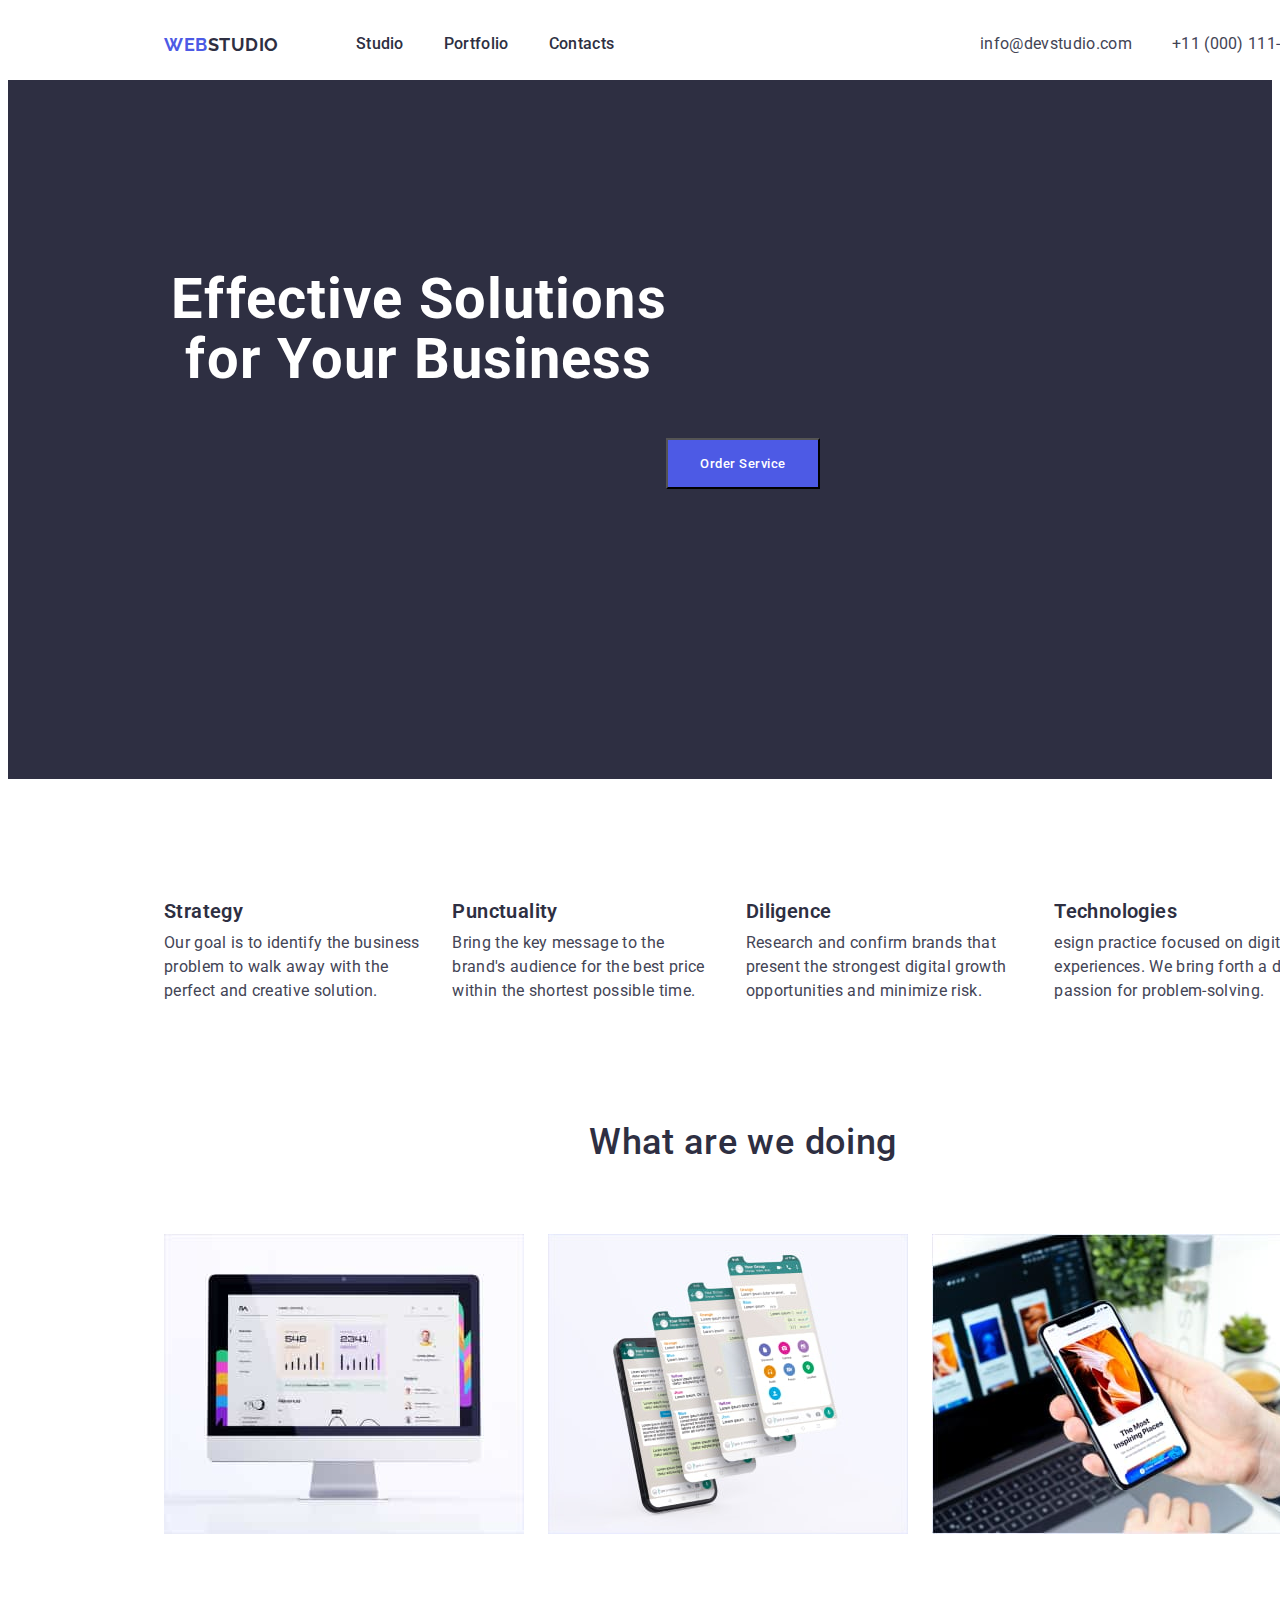
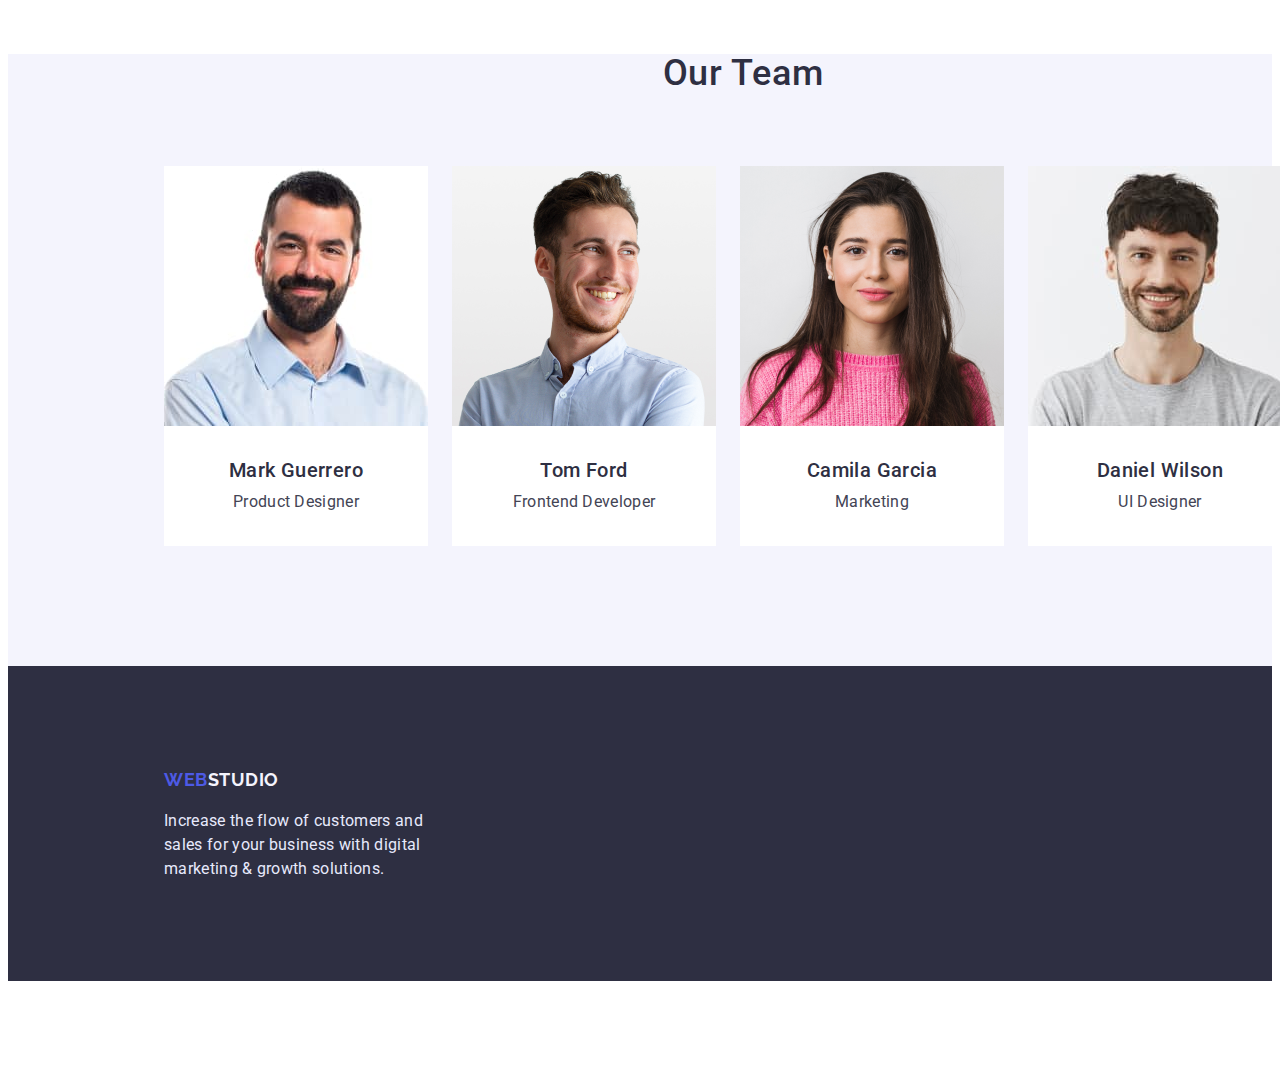
==== commit 941a9e07: "added geometry" ====
--- a/index.html
+++ b/index.html
@@ -31,8 +31,10 @@
     </header>
     <main>
       <section class="page">
+        <div class="conteiner">
         <h1 class="page-title">Effective Solutions for Your Business</h1>
         <button type="button" class="page-button">Order Service</button>
+        </div>
       </section>
       <sectionc class="advantages">
         <div class="conteiner advantages-conteiner">
@@ -70,10 +72,10 @@
         </div>
         
       </section>
-      <section>
-        <div class="container">
-          <h2 class="title">What are we doing</h2>
-        <ul>
+      <section class="gifts">
+        <div class="conteiner gifts-conteiner">
+          <h2 class="gifts-title">What are we doing</h2>
+        <ul class="gifts-list">
           <li>
             <img
               src="./img/rectangle71.jpg"
@@ -100,13 +102,13 @@
           </li>
         </ul>
         </div>
-       
       </section>
       <section class="team">
+        <div class="conteiner team-conteiner">
         <h2 class="team-title">Our Team</h2>
-        <ul>
+        <ul class="team-list">
           <li class="team-item">
-            <img
+            <img class="team-foto"
               src="./img/img.jpg"
               alt="Mark Guerrero"
               width="264"
@@ -116,7 +118,7 @@
             <p class="portfolio-name">Product Designer</p>
           </li>
           <li class="team-item">
-            <img
+            <img class="team-foto"
               src="./img/img11.png"
               alt="Frontend Developer"
               width="264"
@@ -126,7 +128,7 @@
             <p class="portfolio-name">Frontend Developer</p>
           </li>
           <li class="team-item">
-            <img
+            <img class="team-foto"
               src="./img/img22.png"
               alt="Camila Garcia"
               width="264"
@@ -134,9 +136,9 @@
             />
             <h3 class="team-name">Camila Garcia</h3>
             <p class="portfolio-name">Marketing</p>
-          </li>
+          </li> 
           <li class="team-item">
-            <img
+            <img class="team-foto"
               src="./img/img3.jpg"
               alt="Daniel Wilson"
               width="264"
@@ -146,14 +148,17 @@
             <p class="portfolio-name">UI Designer</p>
           </li>
         </ul>
+      </div>
       </section>
     </main>
     <footer class="footer">
+      <div class="conteiner">
       <a href="./index.html" class="logo-footer"><span class="web-footer">Web</span>Studio</a>
       <p class="footer-text">
         Increase the flow of customers and sales for your business with digital
         marketing & growth solutions.
       </p>
+    </div>
     </footer>
   </body>
 </html>
--- a/css/styles.css
+++ b/css/styles.css
@@ -1,4 +1,5 @@
-/* ========================GENERAL=============================== */a {
+/* ========================GENERAL=============================== */
+a {
   text-decoration: none;
   color: inherit;
 }
@@ -28,11 +29,6 @@
   display: block;
   max-width: 100%;
   height: auto;
-}
-
-.container {
-  width: 1440px;
-  margin: 0 auto;
 }
 
 * {
@@ -73,16 +69,17 @@
   background-color: white;
 }
 
-.conteiner{
-  width: 1440px;
+.conteiner {
+  width: 1158px;
   margin: 0 auto;
   margin-left: 156px;
   margin-right: 156px;
+  /* margin-left: 156px;margin-right: 156px; */
 }
 /* ========================GENERAL=============================== */
 /* HEADER */
 
-.header-conteiner{
+.header-conteiner {
   display: flex;
   align-items: center;
 }
@@ -107,17 +104,16 @@
 }
 
 /* nav */
-.nav{
-  
+.nav {
 }
 
 .nav-list {
   display: flex;
 }
-.nav-item:not(:last-child){
+.nav-item:not(:last-child) {
   margin-right: 40px;
 }
-.nav .nav-link {  
+.nav .nav-link {
   display: block;
   padding-bottom: 24px;
   padding-top: 24px;
@@ -131,11 +127,10 @@
 }
 
 /* contacts */
-.contacts{
+.contacts {
   display: flex;
   gap: 40px;
   margin-left: auto;
-
 }
 
 .contacts .contacts-link {
@@ -161,16 +156,16 @@
 /* page */
 
 .page {
-padding-top: 190px;
-padding-bottom: 290px;
-margin-bottom: 120px;
-text-align: center;
+  padding-top: 190px;
+  padding-bottom: 290px;
+  margin-bottom: 120px;
+  text-align: center; 
   background-color: var(--page-background-color);
-  
 }
 
 .page-title {
   margin-bottom: 48px;
+max-width:510px;
 
   color: white;
   font-family: var(--primary-font-family);
@@ -199,6 +194,8 @@
 }
 
 .page-button {
+  padding: 16px 32px;
+
   background-color: var(--accent);
   color: rgb(255, 255, 255);
 
@@ -215,7 +212,7 @@
 
 /* advantages */
 
-.advantages-list{
+.advantages-list {
   display: flex;
   gap: 24px;
 }
@@ -242,8 +239,9 @@
   letter-spacing: var(--primary-letter-spacing);
 }
 
-.title,
-.team-title {
+.gifts-title {
+  margin-bottom: 72px;
+
   color: var(--title--text-color);
 
   font-family: var(--primary-font-family);
@@ -254,29 +252,80 @@
   letter-spacing: 0.02em;
 }
 
+.gifts-list {
+  margin-bottom: 120px;
+  display: flex;
+  gap: 24px;
+}
 
 /* team*/
-
 .team {
   background-color: var(--team-background-color);
 }
 
+.team-title {
+  margin-top: 120px;
+  margin-bottom: 72px;
+
+  color: var(--title--text-color);
+
+  font-family: var(--primary-font-family);
+  font-weight: var(--secondary-font-weight);
+  font-size: 36px;
+  line-height: 1.1;
+  text-align: center;
+  letter-spacing: 0.02em;
+}
+
+.team-list {
+  display: flex;
+  gap: 24px;
+}
+
 .team-item {
+  margin-bottom: 120px;
+
   background-color: #fff;
-}
-
-.team-name,
-.icons-title {
+  text-align: center;
+}
+
+.team-foto {
+  margin-bottom: 32px;
+}
+
+.team-name {
+  margin-bottom: 8px;
+
   color: var(--title--text-color);
   font-family: var(--primary-font-family);
   font-weight: var(--secondary-font-weight);
   font-size: 20px;
   list-style: 1.2;
   letter-spacing: 0.02em;
-  text-align: center;
-}
-
-.portfolio-name,
+}
+
+.icons-title {
+  color: var(--title--text-color);
+  font-family: var(--primary-font-family);
+  font-weight: var(--secondary-font-weight);
+  font-size: 20px;
+  list-style: 1.2;
+  letter-spacing: 0.02em;
+  text-align: center;
+}
+
+.portfolio-name {
+  margin-bottom: 32px;
+
+  color: var(--primary-text-color);
+
+  font-family: var(--primary-font-family);
+  font-weight: var(--primary-font-weight);
+  font-size: var(--primary-font-size);
+  line-height: var(--primary-line-height);
+  letter-spacing: var(--primary-letter-spacing);
+}
+
 .description {
   color: var(--primary-text-color);
 
@@ -299,6 +348,8 @@
 }
 
 .logo-footer {
+  padding-top: 100px;
+  margin-bottom: 16px;
   color: #f4f4fd;
 
   font-family: var(--primary-logo-font-family);
@@ -317,6 +368,9 @@
 }
 
 .footer-text {
+  padding-bottom: 100px;
+  margin-bottom: 100px;
+  max-width: 264px;
   color: #e7e9fc;
 
   font-family: var(--primary-font-family);
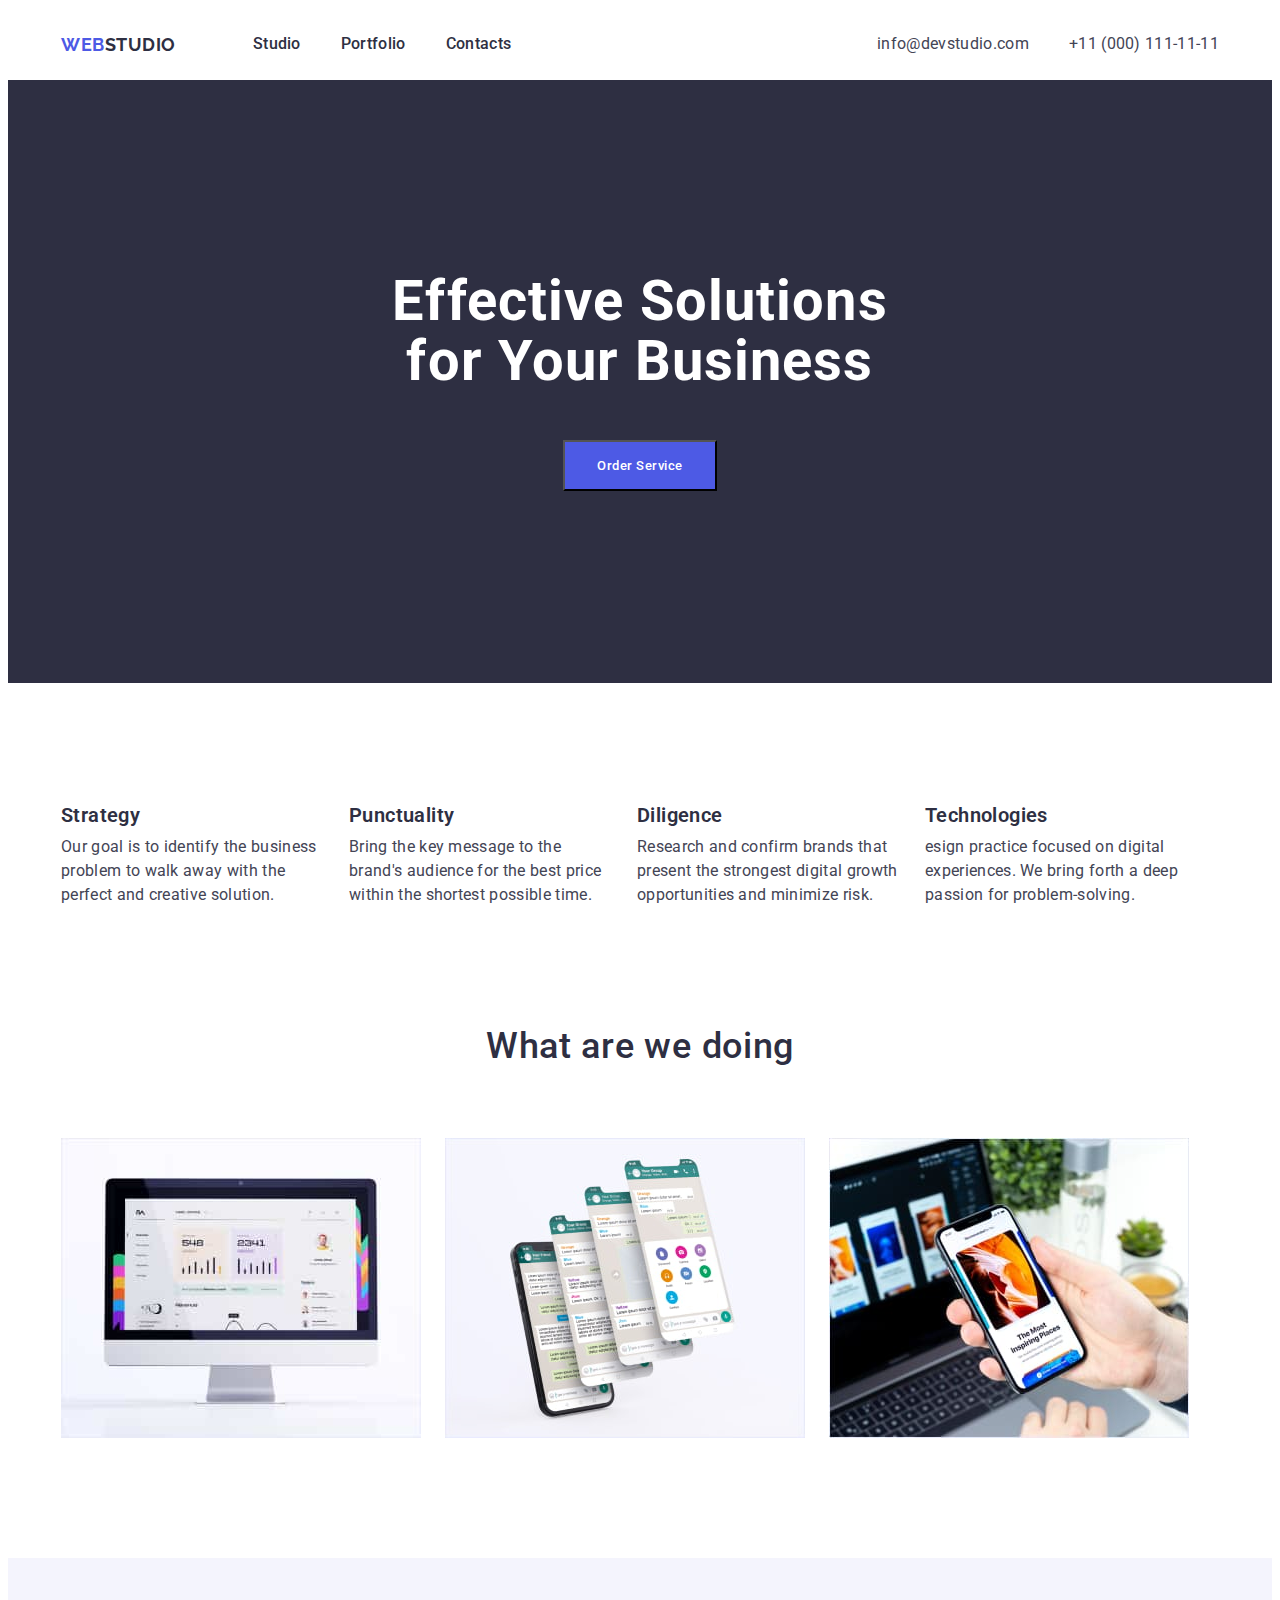
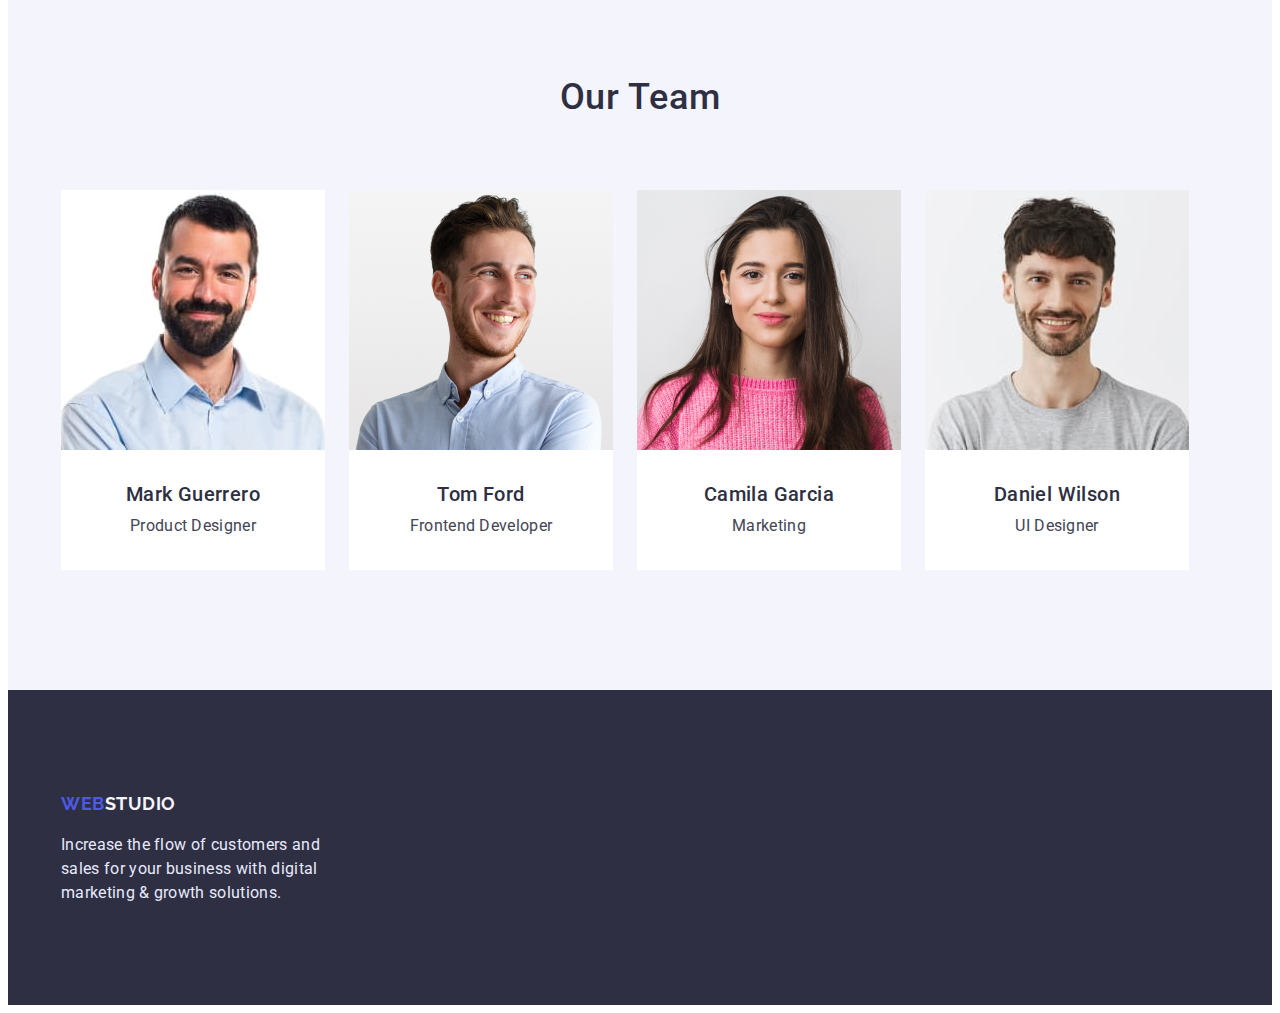
==== commit 48d40196: "fixed bug" ====
--- a/index.html
+++ b/index.html
@@ -36,32 +36,32 @@
         <button type="button" class="page-button">Order Service</button>
         </div>
       </section>
-      <sectionc class="advantages">
+      <section class="advantages">
         <div class="conteiner advantages-conteiner">
           <h2 hidden ></h2>
         <ul class="advantages-list">
-          <li>
+          <li class="advantages-item">
             <h3 class="advantages-title">Strategy</h3>
             <p class="advantages-text">
               Our goal is to identify the business problem to walk away with the
               perfect and creative solution.
             </p>
           </li>
-          <li>
+          <li class="advantages-item">
             <h3 class="advantages-title">Punctuality</h3>
             <p class="advantages-text">
               Bring the key message to the brand's audience for the best price
               within the shortest possible time.
             </p>
           </li>
-          <li>
+          <li class="advantages-item">
             <h3 class="advantages-title">Diligence</h3>
             <p class="advantages-text">
               Research and confirm brands that present the strongest digital
               growth opportunities and minimize risk.
             </p>
           </li>
-          <li>
+          <li class="advantages-item">
             <h3 class="advantages-title">Technologies</h3>
             <p class="advantages-text">
               esign practice focused on digital experiences. We bring forth a
--- a/css/styles.css
+++ b/css/styles.css
@@ -72,12 +72,15 @@
 .conteiner {
   width: 1158px;
   margin: 0 auto;
-  margin-left: 156px;
-  margin-right: 156px;
+  padding: 0px 15px;
   /* margin-left: 156px;margin-right: 156px; */
 }
 /* ========================GENERAL=============================== */
 /* HEADER */
+
+.Portfolio-header {
+  border-bottom: 1.5px solid rgba(142, 143, 153, 0.2);
+}
 
 .header-conteiner {
   display: flex;
@@ -103,9 +106,11 @@
   color: var(--accent);
 }
 
+.logo-header:hover,
+.logo-header:focus {
+  color: var(--accent);
+}
 /* nav */
-.nav {
-}
 
 .nav-list {
   display: flex;
@@ -143,8 +148,6 @@
   letter-spacing: var(--primary-letter-spacing);
 }
 
-.logo:hover,
-.logo:focus,
 .nav-link:hover,
 .nav-link:focus,
 .contacts-link:hover,
@@ -153,19 +156,25 @@
 }
 /* MAIN */
 
+.Portfolio-content {
+  padding-top: 96px;
+  padding-bottom: 120px;
+}
+
 /* page */
 
 .page {
-  padding-top: 190px;
-  padding-bottom: 290px;
-  margin-bottom: 120px;
-  text-align: center; 
+  padding-top: 192px;
+  padding-bottom: 192px;
+  text-align: center;
   background-color: var(--page-background-color);
 }
 
 .page-title {
+  margin-left: auto;
+  margin-right: auto;
   margin-bottom: 48px;
-max-width:510px;
+  max-width: 510px;
 
   color: white;
   font-family: var(--primary-font-family);
@@ -177,7 +186,22 @@
 
 /* button */
 
+.buttons {
+  display: flex;
+  margin-bottom: 72px;
+}
+
+.buttons-list {
+  display: flex;
+  gap: 24px;
+  margin-left: auto;
+  margin-right: auto;
+}
+
 .page-buttons {
+  border: 1px solid #e7e9fc;
+  border-radius: 4px;
+  padding: 12px 24px;
   background-color: #e7e9fc;
   color: var(--accent);
 
@@ -212,9 +236,18 @@
 
 /* advantages */
 
+.advantages {
+  padding-top: 120px;
+  padding-bottom: 120px;
+}
+
 .advantages-list {
   display: flex;
   gap: 24px;
+}
+
+.advantages-item {
+  flex-basis: 264px;
 }
 
 .advantages-title {
@@ -229,7 +262,6 @@
 }
 
 .advantages-text {
-  margin-bottom: 120px;
   color: var(--primary-text-color);
 
   font-family: var(--primary-font-family);
@@ -237,6 +269,10 @@
   font-size: var(--primary-font-size);
   line-height: var(--primary-line-height);
   letter-spacing: var(--primary-letter-spacing);
+}
+
+.gifts {
+  padding-bottom: 120px;
 }
 
 .gifts-title {
@@ -253,18 +289,68 @@
 }
 
 .gifts-list {
-  margin-bottom: 120px;
   display: flex;
   gap: 24px;
 }
 
+.Portfolio-gifts-list {
+  display: flex;
+  flex-wrap: wrap;
+  gap: 48px 24px;
+}
+
+.Portfolio-gifts-text {
+  padding-top: 32px;
+  padding-bottom: 32px;
+  padding-left: 16px;
+  padding-right: auto;
+  border-top: none;
+  border: 0.5px #f4f4fd;
+  box-shadow: 0px 1px 6px rgba(46, 47, 66, 0.08);
+}
+
+.Portfolio-gifts-title {
+  margin-bottom: 8px;
+
+  color: var(--title--text-color);
+  font-family: var(--primary-font-family);
+  font-weight: var(--secondary-font-weight);
+  font-size: 20px;
+  list-style: 1.2;
+  letter-spacing: 0.02em;
+}
+
+.portfolio-name {
+  margin-bottom: 32px;
+
+  color: var(--primary-text-color);
+
+  font-family: var(--primary-font-family);
+  font-weight: var(--primary-font-weight);
+  font-size: var(--primary-font-size);
+  line-height: var(--primary-line-height);
+  letter-spacing: var(--primary-letter-spacing);
+}
+
+.description {
+  color: var(--primary-text-color);
+
+  font-family: var(--primary-font-family);
+  font-weight: var(--primary-font-weight);
+  font-size: var(--primary-font-size);
+  line-height: var(--primary-line-height);
+  letter-spacing: var(--primary-letter-spacing);
+}
+
 /* team*/
+
 .team {
+  padding-top: 120px;
+  padding-bottom: 120px;
   background-color: var(--team-background-color);
 }
 
 .team-title {
-  margin-top: 120px;
   margin-bottom: 72px;
 
   color: var(--title--text-color);
@@ -283,8 +369,6 @@
 }
 
 .team-item {
-  margin-bottom: 120px;
-
   background-color: #fff;
   text-align: center;
 }
@@ -304,42 +388,11 @@
   letter-spacing: 0.02em;
 }
 
-.icons-title {
-  color: var(--title--text-color);
-  font-family: var(--primary-font-family);
-  font-weight: var(--secondary-font-weight);
-  font-size: 20px;
-  list-style: 1.2;
-  letter-spacing: 0.02em;
-  text-align: center;
-}
-
-.portfolio-name {
-  margin-bottom: 32px;
-
-  color: var(--primary-text-color);
-
-  font-family: var(--primary-font-family);
-  font-weight: var(--primary-font-weight);
-  font-size: var(--primary-font-size);
-  line-height: var(--primary-line-height);
-  letter-spacing: var(--primary-letter-spacing);
-}
-
-.description {
-  color: var(--primary-text-color);
-
-  font-family: var(--primary-font-family);
-  font-weight: var(--primary-font-weight);
-  font-size: var(--primary-font-size);
-  line-height: var(--primary-line-height);
-  letter-spacing: var(--primary-letter-spacing);
-  text-align: center;
-}
-
 /* FOOTER */
 
 .footer {
+  padding-bottom: 100px;
+  padding-top: 100px;
   background-color: var(--page-background-color);
 }
 
@@ -348,7 +401,6 @@
 }
 
 .logo-footer {
-  padding-top: 100px;
   margin-bottom: 16px;
   color: #f4f4fd;
 
@@ -368,8 +420,6 @@
 }
 
 .footer-text {
-  padding-bottom: 100px;
-  margin-bottom: 100px;
   max-width: 264px;
   color: #e7e9fc;
 
